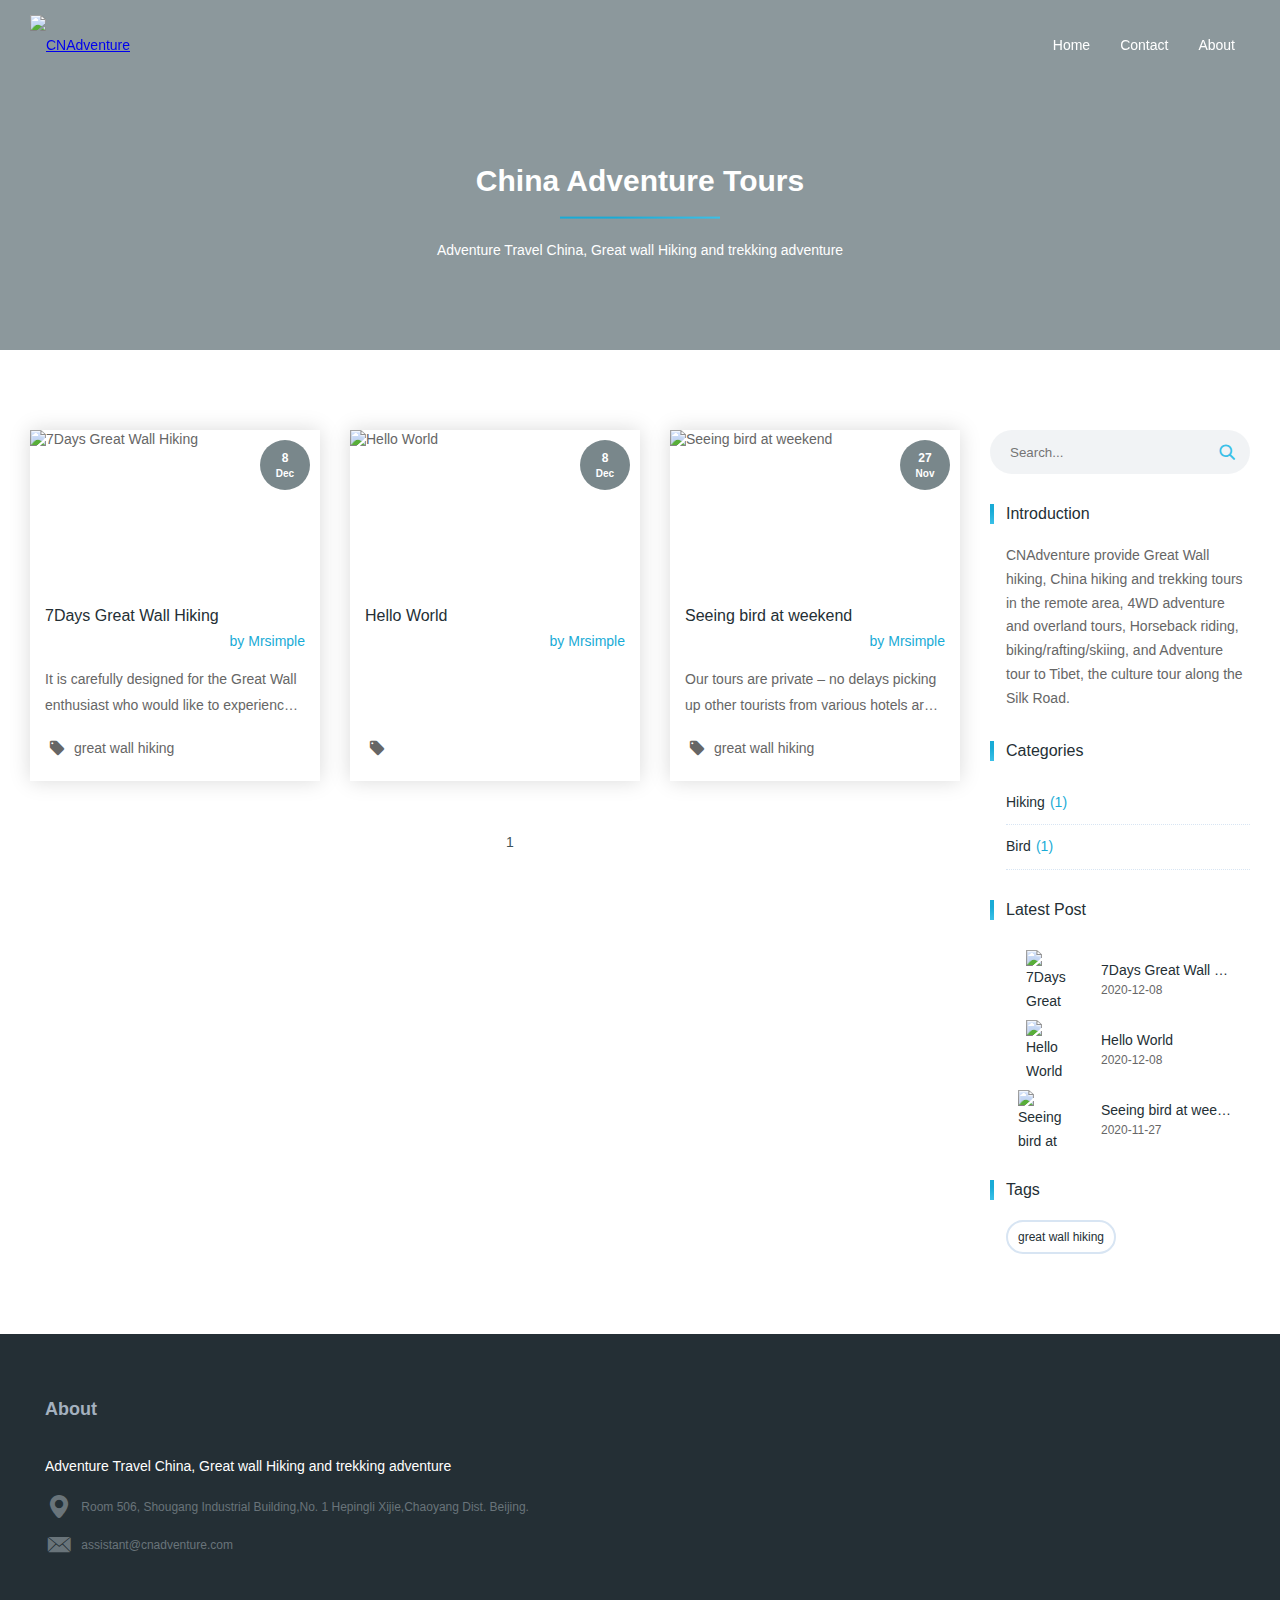
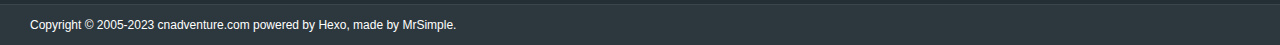
==== index.html @ 5b3c6d32 "Site updated: 2020-12-08 16:48:23" ====
<!DOCTYPE html><html lang="en"><head><meta charset="utf-8"><title>China Adventure Tours</title><meta http-equiv="X-UA-Compatible" content="IE=Edge,chrome=1"><meta name="viewport" content="width=device-width,initial-scale=1,maximum-scale=1,user-scalable=no"><meta name="format-detection" content="telephone=no"><meta name="author" content="[object Object]"><meta name="designer" content="minfive"><meta name="keywords" content="China Adventure Tours, Great Wall Adventure, hiking vacations, trekking,4WD adventure, 4X4 adventure tours, Tibet adventure tours, Silk road, biking, Wildlife"><meta name="description" content="CNAdventure provide Great Wall hiking, China hiking and trekking tours in the remote area, 4WD adventure and overland tours, Horseback riding, biking/rafting/skiing, and Adventure tour to Tibet, the culture tour along the Silk Road."><meta name="apple-mobile-web-app-capable" content="yes"><meta name="apple-mobile-web-app-status-bar-style" content="black"><meta name="format-detection" content="telephone=yes"><meta name="mobile-web-app-capable" content="yes"><meta name="robots" content="all"><link rel="canonical" href="http://cnadventure.site/index.html"><link rel="icon" type="image/png" href="https://img-blog.csdnimg.cn/20201208153813912.png" sizes="32x32"><link rel="stylesheet" href="/scss/base/index.css"><link rel="alternate" href="/atom.xml" title="CNAdventure" type="application/atom+xml"><link rel="stylesheet" href="/scss/views/page/index.css"><meta name="generator" content="Hexo 5.2.0"></head><body ontouchstart><div id="page-loading" class="page page-loading" style="background-image:url(https://blog.static.minfive.com/other/loader.gif)"></div><div id="page" class="page js-hidden"><header id="page-header" class="page__header" style="background-image:url(https://timgsa.baidu.com/timg?image&quality=80&size=b9999_10000&sec=1606481267451&di=3fa051579e8131a11a1679e7f4a167cb&imgtype=0&src=http%3A%2F%2Fi3.lis99.com%2Fupload%2Fclub%2Ff%2F8%2F5%2Ff888f6acc9c982f18dd0791979554985.jpg)"><nav class="page__navbar"><div class="page__container navbar-container"><a class="page__logo" href="/" title="CNAdventure" alt="CNAdventure"><img src="https://img-blog.csdnimg.cn/20201208153813912.png" alt="CNAdventure"></a><nav class="page__nav"><ul class="nav__list clearfix"><li class="nav__item"><a href="/" alt="Home" title="Home">Home</a></li><li class="nav__item"><a href="/contact" alt="Contact" title="Contact">Contact</a></li><li class="nav__item"><a href="/about" alt="About" title="About">About</a></li></ul></nav><button class="page__menu-btn" type="button"><i class="iconfont icon-menu"></i></button></div></nav><section class="page__info"><h1 class="info__title">China Adventure Tours</h1><hr class="info__hr"><p class="info__desc">Adventure Travel China, Great wall Hiking and trekking adventure</p></section></header><main class="page__container page__main"><div class="page__content"><div class="page__posts clearfix"><div class="page__post"><article itemscope itemtype="http://schema.org/Article" class="page__mini-article"><div class="mini-article__cover"><img itemprop="image" src="https://user-images.githubusercontent.com/75601190/101324673-937af400-38a5-11eb-88a3-3d003afc3def.JPG" alt="7Days Great Wall Hiking"><div itemprop="datePublished" content="" class="mini-article__date"><span class="date__day">8</span> <span class="date__month">Dec</span></div><a itemprop="url" class="iconfont icon-enter" href="/2020/12/08/7Days-Great-Wall-Hiking/"></a></div><div class="mini-article__info"><h3 itemprop="name" class="mini-article__title"><a itemprop="url" href="/2020/12/08/7Days-Great-Wall-Hiking/" title="7Days Great Wall Hiking">7Days Great Wall Hiking</a></h3><p class="mini-article__author">by <span itemprop="author" itemscope itemtype="http://schema.org/Person"><a itemprop="url" href="http://github.com/hehonghui" target="_blank"><span itemprop="name">Mrsimple</span></a></span></p><p itemprop="articleSection" class="min-article__desc">It is carefully designed for the Great Wall enthusiast who would like to experience the best parts of the eastern Wall</p><div class="min-article__tags"><i class="iconfont icon-tab"></i><ul class="tags__list clearfix"><li class="tags__item"><a href="/tags/great-wall-hiking/">great wall hiking</a></li></ul></div></div></article></div><div class="page__post"><article itemscope itemtype="http://schema.org/Article" class="page__mini-article"><div class="mini-article__cover"><img itemprop="image" src="https://media.istockphoto.com/photos/great-wall-picture-id1051651510?b=1&k=6&m=1051651510&s=170667a&w=0&h=GGEyjSM1LxSnq-tvLRw057S_jQP8WgBnbUMtSxBmeWM=" alt="Hello World"><div itemprop="datePublished" content="" class="mini-article__date"><span class="date__day">8</span> <span class="date__month">Dec</span></div><a itemprop="url" class="iconfont icon-enter" href="/2020/12/08/hello-world/"></a></div><div class="mini-article__info"><h3 itemprop="name" class="mini-article__title"><a itemprop="url" href="/2020/12/08/hello-world/" title="Hello World">Hello World</a></h3><p class="mini-article__author">by <span itemprop="author" itemscope itemtype="http://schema.org/Person"><a itemprop="url" href="http://github.com/hehonghui" target="_blank"><span itemprop="name">Mrsimple</span></a></span></p><p itemprop="articleSection" class="min-article__desc"></p><div class="min-article__tags"><i class="iconfont icon-tab"></i><ul class="tags__list clearfix"></ul></div></div></article></div><div class="page__post"><article itemscope itemtype="http://schema.org/Article" class="page__mini-article"><div class="mini-article__cover"><img itemprop="image" src="http://img01.1sucai.com/180329/330819-1P32910251141.jpg" alt="Seeing bird at weekend"><div itemprop="datePublished" content="" class="mini-article__date"><span class="date__day">27</span> <span class="date__month">Nov</span></div><a itemprop="url" class="iconfont icon-enter" href="/2020/11/27/great-wall-hiking-day3/"></a></div><div class="mini-article__info"><h3 itemprop="name" class="mini-article__title"><a itemprop="url" href="/2020/11/27/great-wall-hiking-day3/" title="Seeing bird at weekend">Seeing bird at weekend</a></h3><p class="mini-article__author">by <span itemprop="author" itemscope itemtype="http://schema.org/Person"><a itemprop="url" href="http://github.com/hehonghui" target="_blank"><span itemprop="name">Mrsimple</span></a></span></p><p itemprop="articleSection" class="min-article__desc">Our tours are private – no delays picking up other tourists from various hotels around the city. We pick up, then go!</p><div class="min-article__tags"><i class="iconfont icon-tab"></i><ul class="tags__list clearfix"><li class="tags__item"><a href="/tags/great-wall-hiking/">great wall hiking</a></li></ul></div></div></article></div></div><nav class="page__paginator"><ul class="paginator__list clearfix"><li class="paginator__item"><span>1</span></li></ul></nav></div><aside class="page__sidebar"><form id="page-search-from" class="page__search-from" action="/search/"><label class="search-form__item"><input class="input" type="text" name="search" placeholder="Search..."> <i class="iconfont icon-search"></i></label></form><div class="sidebar__block"><h3 class="block__title">Introduction</h3><p class="block__text">CNAdventure provide Great Wall hiking, China hiking and trekking tours in the remote area, 4WD adventure and overland tours, Horseback riding, biking/rafting/skiing, and Adventure tour to Tibet, the culture tour along the Silk Road.</p></div><div class="sidebar__block"><h3 class="block__title">Categories</h3><ul class="block-list"><li class="block-list-item"><a class="block-list-link" href="/categories/Hiking/">Hiking</a><span class="block-list-count">1</span></li><li class="block-list-item"><a class="block-list-link" href="/categories/Bird/">Bird</a><span class="block-list-count">1</span></li></ul></div><div class="sidebar__block"><h3 class="block__title">Latest Post</h3><ul class="block-list latest-post-list"><li class="latest-post-item"><a href="/2020/12/08/7Days-Great-Wall-Hiking/" title="7Days Great Wall Hiking"><div class="item__cover"><img src="https://user-images.githubusercontent.com/75601190/101324673-937af400-38a5-11eb-88a3-3d003afc3def.JPG" alt="7Days Great Wall Hiking"></div><div class="item__info"><h3 class="item__title">7Days Great Wall Hiking</h3><span class="item__text">2020-12-08</span></div></a></li><li class="latest-post-item"><a href="/2020/12/08/hello-world/" title="Hello World"><div class="item__cover"><img src="https://media.istockphoto.com/photos/great-wall-picture-id1051651510?b=1&k=6&m=1051651510&s=170667a&w=0&h=GGEyjSM1LxSnq-tvLRw057S_jQP8WgBnbUMtSxBmeWM=" alt="Hello World"></div><div class="item__info"><h3 class="item__title">Hello World</h3><span class="item__text">2020-12-08</span></div></a></li><li class="latest-post-item"><a href="/2020/11/27/great-wall-hiking-day3/" title="Seeing bird at weekend"><div class="item__cover"><img src="http://img01.1sucai.com/180329/330819-1P32910251141.jpg" alt="Seeing bird at weekend"></div><div class="item__info"><h3 class="item__title">Seeing bird at weekend</h3><span class="item__text">2020-11-27</span></div></a></li></ul></div><div class="sidebar__block"><h3 class="block__title">Tags</h3><ul class="block-list tag-list clearfix"><li class="tag-item"><a class="tag-link" href="/tags/great-wall-hiking/">great wall hiking</a></li></ul></div></aside></main><footer class="page__footer"><section class="footer__top"><div class="page__container footer__container"><div class="footer-top__item footer-top__item--2"><h3 class="item__title">About</h3><div class="item__content"><p class="item__text">Adventure Travel China, Great wall Hiking and trekking adventure</p><ul class="footer__contact-info"><li class="contact-info__item"><i class="iconfont icon-address"></i> <span>Room 506, Shougang Industrial Building,No. 1 Hepingli Xijie,Chaoyang Dist. Beijing.</span></li><li class="contact-info__item"><i class="iconfont icon-email2"></i> <span>assistant@cnadventure.com</span></li></ul></div></div></div></section><section class="footer__bottom"><div class="page__container footer__container"><p class="footer__copyright">Copyright © 2005-2023 <a href="https://cnadventure.com" target="_blank">cnadventure.com</a> powered by <a href="http://hexo.io/" target="_blank">Hexo</a>, made by <a href="https://github.com/hehonghui" target="_blank">MrSimple</a>.</p><ul class="footer__social-network clearfix"></ul></div></section></footer><div id="back-top" class="back-top back-top--hidden js-hidden"><i class="iconfont icon-top"></i></div></div><script src="/js/common.js"></script></body></html>
---- scss/base/index.css ----
@charset "UTF-8";@font-face{font-family:iconfont;src:url(../../fonts/iconfont.eot?t=1503327386217);src:url(../../fonts/iconfont.eot?t=1503327386217#iefix) format("embedded-opentype"),url(../../fonts/iconfont.woff?t=1503327386217) format("woff"),url(../../fonts/iconfont.ttf?t=1503327386217) format("truetype"),url(../../fonts/iconfont.svg?t=1503327386217#iconfont) format("svg")}.iconfont{font-family:iconfont!important;font-size:inherit;font-style:normal;-webkit-font-smoothing:antialiased;-moz-osx-font-smoothing:grayscale}.icon-enter:before{content:"\e608"}.icon-menu:before{content:"\e6c1"}.icon-eye:before{content:"\e6c0"}.icon-tab:before{content:"\e694"}.icon-twitter:before{content:"\e8aa"}.icon-search:before{content:"\e60d"}.icon-weibo:before{content:"\e67f"}.icon-comment:before{content:"\e69a"}.icon-time:before{content:"\e61e"}.icon-douban:before{content:"\e796"}.icon-zhihu:before{content:"\e619"}.icon-write:before{content:"\e605"}.icon-loader:before{content:"\e604"}.icon-address:before{content:"\e603"}.icon-share:before{content:"\e669"}.icon-like:before{content:"\e60f"}.icon-github:before{content:"\e600"}.icon-rss:before{content:"\e7ea"}.icon-email2:before{content:"\e63d"}.icon-next:before{content:"\e60c"}.icon-prev:before{content:"\e63f"}.icon-email:before{content:"\e665"}.icon-thanks:before{content:"\e6cc"}.icon-telegram:before{content:"\e731"}.icon-top:before{content:"\e6cd"}.icon-category:before{content:"\e622"}.icon-quotes:before{content:"\e63a"}.icon-facebook:before{content:"\e601"}.icon-in:before{content:"\e602"}*{box-sizing:border-box}body{margin:0;padding:0;font-family:-apple-system,BlinkMacSystemFont,"Segoe UI",Helvetica,Arial,"PingFang SC","Lantinghei SC","Microsoft Yahei","Hiragino Sans GB","Microsoft Sans Serif","WenQuanYi Micro Hei",sans;font-size:14px;color:#666;line-height:1.7;background-color:#fff}.link{font-size:inherit;text-decoration:none;transition:color .3s}.link:hover{color:#3ac0e8}.clearfix::after{content:'';display:table;clear:both}.js-open{display:block!important}.js-hidden{display:none!important}.js-ease-out-leave{transition:transform .5s ease-out,opacity .5s ease-out!important}.js-ease-out-enter-active{transform:translateY(0)!important;opacity:1!important}.js-ease-out-leave-active{transform:translateY(40px);opacity:0}@-webkit-keyframes animations{0%{transform-origin:center bottom;transform:translateY(-80px) scale(0);opacity:0}25%{transform-origin:center bottom;transform:translateY(-120px) scale(.25);opacity:.25}60%{transform-origin:center;transform:translateY(0) scale(.6);opacity:.5}100%{transform-origin:center;transform:translateY(0) scale(1);opacity:1}}@keyframes animations{0%{transform-origin:center bottom;transform:translateY(-80px) scale(0);opacity:0}25%{transform-origin:center bottom;transform:translateY(-120px) scale(.25);opacity:.25}60%{transform-origin:center;transform:translateY(0) scale(.6);opacity:.5}100%{transform-origin:center;transform:translateY(0) scale(1);opacity:1}}.js-animation{-webkit-animation:animations 1s linear forwards;animation:animations 1s linear forwards}@media screen and (min-width:736px){body .page__main{padding-top:80px;padding-bottom:80px}}@media screen and (min-width:980px){body .page__container{width:950px}body .page__sidebar{width:260px;margin-top:0}body .page__content{flex:1}}@media screen and (min-width:1280px){body .page__container{width:1250px}}.page{position:relative;display:flex;flex-direction:column;min-height:100vh}.page__container{flex:1;position:relative;width:100%;margin:0 auto;padding:0 15px}.page__main{display:flex;flex-wrap:wrap;padding-top:40px;padding-bottom:40px}.page__content{width:100%}.page__sidebar{width:100%;margin-top:60px}@media screen and (max-width:736px){body .page__header--small .nav__list{background:#19abd6;background:linear-gradient(to right,#19abd6 35%,#3ac0e8 100%)}body .page__menu-btn{display:inline-block}body .page__navbar{height:60px}body .page__nav{position:absolute;top:100%;left:0;width:100%;transform-origin:top;transform:translateY(-20%) scaleY(.8);opacity:0;z-index:-1;display:none}body .page__nav--open{transform:translateY(0) scaleY(1);opacity:1}body .page__nav .nav__list{border-top:1px solid rgba(255,255,255,.1);padding:0 15px}body .page__nav .nav__item{float:none;text-align:right;margin-top:10px}body .page__nav .nav__item>a{height:40px;line-height:40px}body .page__logo{margin:0}}.page__header{display:block;position:relative;height:350px;background:center no-repeat;background-size:cover;color:#fff}.page__header::before{content:'';position:absolute;height:100%;width:100%;background-color:rgba(64,84,90,.6)}.page__header--small .page__navbar{height:60px;background:#19abd6;background:linear-gradient(to right,#19abd6 35%,#3ac0e8 100%)}.page__header--small .page__logo{margin:0}.page__header--small .page__nav .nav__item a:hover{color:#0e627b}.page__small-header{height:40px}.page__navbar{position:fixed;top:0;left:0;width:100%;background-color:transparent;height:90px;transition:height .3s;z-index:100}.page__navbar .navbar-container{display:flex;justify-content:space-between;align-items:center}.page__logo{display:block;height:60px;line-height:60px;margin:15px 0;text-align:center;transition:margin .3s}.page__logo>img{display:block;height:100%}.page__nav{transition:transform .3s,opacity .3s}.page__nav .nav__list{margin:0;padding:0;border-color:transparent;transition:border-color .3s}.page__nav .nav__item{float:left;list-style:none}.page__nav .nav__item>a{display:block;height:60px;line-height:60px;padding:0 15px;font-size:inherit;text-decoration:none;transition:color .3s;color:#fff}.page__nav .nav__item>a:hover{color:#19abd6}.page__info{position:absolute;left:0;top:calc(50% + 45px);transform:translateY(-50%);display:block;width:100%;text-align:center}.page__info .info__title{margin:0;font-size:30px;font-weight:700;line-height:1.1}.page__info .info__hr{margin:20px auto;height:2px;width:160px;border:0;color:#19abd6;background:#19abd6;background:linear-gradient(to right,#19abd6 35%,#3ac0e8 100%)}.page__info .info__desc{font-size:14px}.page__menu-btn{display:none;border:0;background:0 0;outline:0;-webkit-appearance:none;-moz-appearance:none;appearance:none;cursor:pointer;padding:10px;color:#fff;font-size:28px}.page__menu-btn>i{display:block}.page__paginator{margin-top:45px;line-height:1;text-align:center}.paginator__list{display:inline-block;margin:0;padding:0;list-style:none}.paginator__item{float:left}.paginator__item+.paginator__item{margin-left:5px}.paginator__item>a{display:block;height:32px;width:32px;text-align:center;line-height:32px;border-radius:50%;overflow:hidden;background-color:#d8e5f3;color:#40545a;text-decoration:none;transition:background .3s}.paginator__item>a:hover{background-color:#8ab1db}.paginator__item>span{display:block;height:32px;width:32px;text-align:center;line-height:32px;border-radius:50%;overflow:hidden;background-color:transparent;color:#40545a;text-decoration:none}.page__search-from{display:block;font-size:12px}.page__search-from .search-form__item{position:relative;display:block}.page__search-from .search-form__item>input{display:block;width:100%;height:44px;padding:8px 46px 8px 20px;outline:0;color:inherit;border:none;border-radius:22px;-webkit-appearance:none;-moz-appearance:none;appearance:none;background-color:rgba(164,177,191,.15);box-shadow:none;transition:box-shadow .3s}.page__search-from .search-form__item>input:focus,.page__search-from .search-form__item>input:hover{box-shadow:inset 0 0 0 2px #3ac0e8}.page__search-from .search-form__item>i{position:absolute;top:50%;right:14px;transform:translateY(-50%);font-size:18px;color:#3ac0e8}.sidebar__img{display:block;width:100%;max-width:240px;margin:0 auto 30px}.sidebar__img>img{display:block;width:100%;height:auto}.sidebar__block{position:relative;display:block;width:100%}.sidebar__block .block__title{position:relative;color:#242f35;font-size:16px;padding-left:16px;margin:30px auto 20px;font-weight:400;height:20px;line-height:20px}.sidebar__block .block__title:before{content:'';display:block;position:absolute;width:4px;height:100%;top:0;left:0;z-index:-1;background:#19abd6;background:linear-gradient(to bottom,#19abd6 35%,#3ac0e8 100%) left center no-repeat;background-size:100%}.sidebar__block .block__text{margin:0;padding-left:16px}.sidebar__block .block-list{margin:0;margin-top:30px;padding:0;padding-left:16px;width:100%;color:#242f35}.sidebar__block .block-list-item{list-style:none;width:100%;padding-bottom:10px;border-bottom:1px dotted #d8e5f3}.sidebar__block .block-list-item+.block-list-item{margin-top:10px}.sidebar__block .block-list-item .block-list-link{font-size:inherit;text-decoration:none;transition:color .3s;color:#242f35}.sidebar__block .block-list-item .block-list-link:hover{color:#19abd6}.sidebar__block .block-list-item .block-list-count{margin-left:5px;color:#19abd6}.sidebar__block .block-list-item .block-list-count::before{content:'('}.sidebar__block .block-list-item .block-list-count::after{content:')'}.sidebar__block .tag-list{margin-top:-5px;margin-right:-10px}.sidebar__block .tag-item{float:left;list-style:none;margin-right:10px;margin-top:5px}.sidebar__block .tag-link{display:block;height:34px;border:2px solid #d8e5f3;border-radius:34px;font-size:12px;line-height:22px;color:#242f35;padding:4px 10px;text-decoration:none;transition:color .3s,border-color .3s}.sidebar__block .tag-link:hover{color:#19abd6;border-color:#19abd6}.sidebar__block .latest-post-item{list-style:none;width:100%}.sidebar__block .latest-post-item+.latest-post-item{margin-top:10px}.sidebar__block .latest-post-item>a{display:flex;align-items:center;width:100%;text-decoration:none;color:#242f35}.sidebar__block .latest-post-item>a:hover .item__title{color:#19abd6}.sidebar__block .latest-post-item .item__cover{position:relative;display:block;width:80px;height:60px;overflow:hidden}.sidebar__block .latest-post-item .item__cover>img{position:absolute;top:50%;left:50%;transform:translate(-50%,-50%);display:block;height:100%}.sidebar__block .latest-post-item .item__info{display:block;width:calc(100% - 80px);padding:8px 15px;line-height:1.4}.sidebar__block .latest-post-item .item__title{margin:0;font-weight:400;font-size:14px;overflow:hidden;text-overflow:ellipsis;white-space:nowrap;transition:color .3s}.sidebar__block .latest-post-item .item__text{font-size:12px;color:#666;overflow:hidden;text-overflow:ellipsis;white-space:nowrap}@media screen and (max-width:980px){body .footer__bottom{padding:30px 0}body .footer__container{flex-direction:column}body .footer__copyright{margin-bottom:10px}}.footer__top{padding:30px 0;background-color:#242f35;border-bottom:1px solid rgba(255,255,255,.1);color:#fff}.footer__top .footer__container{align-items:flex-start}.footer__bottom{display:block;background-color:#2d383e;color:#fff;padding:10px 0}.footer__bottom a{font-size:inherit;text-decoration:none;transition:color .3s;color:#fff}.footer__bottom a:hover{color:#19abd6}.footer__container{display:flex;justify-content:space-between;align-items:center}.footer-top__item,.footer-top__item--2{flex:1;width:100%;padding:0 15px 15px}.footer-top__item--2{flex:2}.footer-top__item .item__title,.footer-top__item--2 .item__title{color:#a4b1bf;font-size:18px;margin:30px 0;text-transform:capitalize}.footer-top__list{list-style:none;margin:0;padding:0}.footer-top__list .list-item+.list-item{margin-top:12px}.footer-top__list .list-item>a{font-size:inherit;text-decoration:none;transition:color .3s;color:#fff}.footer-top__list .list-item>a:hover{color:#19abd6}.footer__contact-info{margin:0;padding:0;list-style:none;line-height:1}.footer__contact-info .contact-info__item{color:#69747a;font-size:12px}.footer__contact-info .contact-info__item+.contact-info__item{margin-top:10px}.footer__contact-info .contact-info__item i{font-size:28px;margin-right:5px;vertical-align:middle}.footer__contact-info .contact-info__item span{vertical-align:middle}.footer__image{display:flex;align-items:center;justify-content:center;align-self:stretch}.footer__image>img{display:block;width:100%;height:auto;max-width:160px;margin-top:30px}.footer__copyright{margin:0;font-size:12px;text-align:center}.footer__social-network{margin:0;padding:0;list-style:none;font-size:24px;line-height:1.2}.footer__social-network .social-network__item{float:left;transition:transform .3s}.footer__social-network .social-network__item:hover{transform:rotate(360deg)}.footer__social-network .social-network__item+.social-network__item{margin-left:15px}.back-top{position:fixed;display:block;width:50px;height:50px;font-size:25px;right:1em;bottom:3em;text-align:center;color:#fff;transition:background .3s,opacity .3s;background:#19abd6;background:linear-gradient(to right,#19abd6 35%,#3ac0e8 100%);background-size:200% auto;border-radius:50%;cursor:pointer;opacity:1;z-index:100}.back-top:hover{background-position:right center}.back-top>i{display:inline-block;line-height:50px}.back-top--hidden{opacity:0}.page-loading{background:center no-repeat;background-size:auto}
---- scss/views/page/index.css ----
.clearfix::after{content:'';display:table;clear:both}@media screen and (min-width:980px){body .mini-article__cover{height:160px}}.page__mini-article{width:100%;background-color:#fff;box-shadow:0 0 20px rgba(0,0,0,.15);transition:box-shadow .3s;line-height:1.4}.page__mini-article:hover{box-shadow:0 0 20px rgba(0,0,0,.2)}.page__mini-article:hover .mini-article__cover::before{background-color:rgba(30,200,252,.9)}.page__mini-article:hover .mini-article__cover>a{transform:translate(-50%,-50%) rotateX(180deg) rotateZ(-360deg) scale(1);opacity:1}.mini-article__cover{position:relative;overflow:hidden;width:100%;height:auto}.mini-article__cover::before{content:'';position:absolute;display:block;width:100%;height:100%;top:0;left:0;z-index:1;background-color:transparent;transition:background .3s}.mini-article__cover>img{display:block;width:100%}.mini-article__cover>a{font-size:inherit;text-decoration:none;transition:color .3s;position:absolute;top:50%;left:50%;transform:translate(-50%,-50%) rotateX(180deg) rotateZ(0) scale(.5);opacity:0;display:block;color:#fff;z-index:2;font-size:28px;transition:transform .3s,opacity .3s}.mini-article__cover>a:hover{color:#0e627b}.mini-article__date{position:absolute;top:10px;right:10px;display:flex;flex-direction:column;justify-content:center;align-items:center;width:50px;height:50px;border-radius:50%;color:#fff;font-weight:700;text-align:center;background-color:rgba(64,84,90,.7);line-height:1}.mini-article__date>span{display:block}.mini-article__date .date__day{font-size:12px}.mini-article__date .date__month{font-size:10px;margin-top:5px}.mini-article__info{padding:15px}.mini-article__title{font-size:16px;margin:0;font-weight:400;overflow:hidden;text-overflow:ellipsis;white-space:nowrap}.mini-article__title>a{font-size:inherit;text-decoration:none;transition:color .3s;color:#242f35}.mini-article__title>a:hover{color:#19abd6}.mini-article__author{display:block;margin:0;margin-top:5px;color:#19abd6;text-align:right}.mini-article__author>span a{color:#19abd6;text-decoration:none}.mini-article__author .author__item+.author__item::before{content:'&';color:#666;margin-right:4px}.min-article__desc{overflow:hidden;display:-webkit-box;-webkit-line-clamp:2;-webkit-box-orient:vertical;word-break:break-all;line-height:26px;height:52px}.min-article__tags>i{font-size:24px;vertical-align:middle;margin-right:5px}.min-article__tags .tags__list{display:inline-block;margin:0;padding:0;list-style:none;vertical-align:middle}.min-article__tags .tags__item{float:left}.min-article__tags .tags__item>a{font-size:inherit;text-decoration:none;transition:color .3s;color:#666}.min-article__tags .tags__item>a:hover{color:#19abd6}.min-article__tags .tags__item+.tags__item::before{content:', '}@media screen and (min-width:980px){body .page__posts{margin-top:-30px;margin-right:-30px}body .page__post{width:300px}}@media screen and (min-width:1280px){body .page__post{width:290px}}.page__posts{margin-top:-30px;margin-right:0}.page__post{float:left;width:100%;margin-top:30px;margin-right:30px}
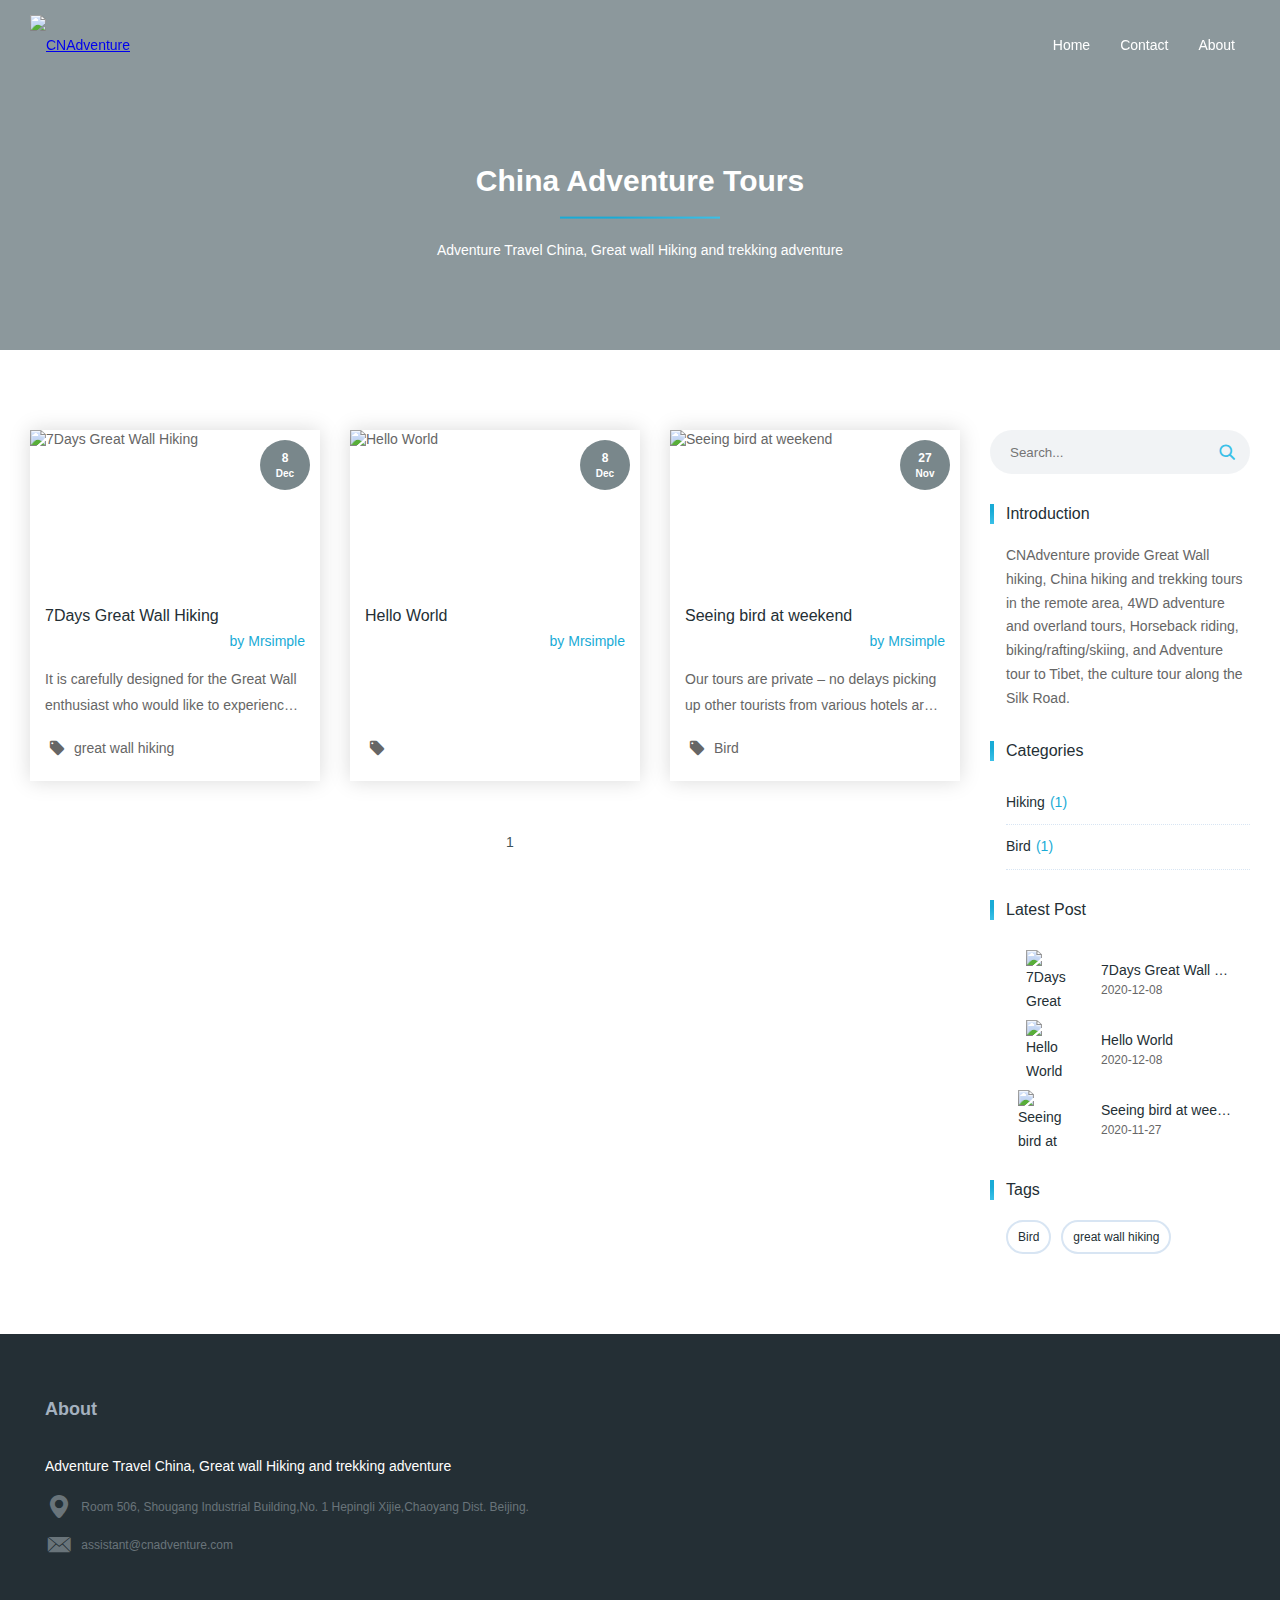
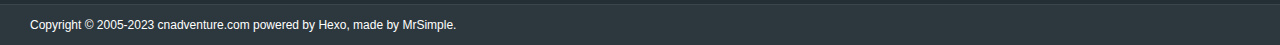
==== commit 30749458: "Site updated: 2020-12-08 17:26:44" ====
--- a/index.html
+++ b/index.html
@@ -1 +1 @@
-<!DOCTYPE html><html lang="en"><head><meta charset="utf-8"><title>China Adventure Tours</title><meta http-equiv="X-UA-Compatible" content="IE=Edge,chrome=1"><meta name="viewport" content="width=device-width,initial-scale=1,maximum-scale=1,user-scalable=no"><meta name="format-detection" content="telephone=no"><meta name="author" content="[object Object]"><meta name="designer" content="minfive"><meta name="keywords" content="China Adventure Tours, Great Wall Adventure, hiking vacations, trekking,4WD adventure, 4X4 adventure tours, Tibet adventure tours, Silk road, biking, Wildlife"><meta name="description" content="CNAdventure provide Great Wall hiking, China hiking and trekking tours in the remote area, 4WD adventure and overland tours, Horseback riding, biking/rafting/skiing, and Adventure tour to Tibet, the culture tour along the Silk Road."><meta name="apple-mobile-web-app-capable" content="yes"><meta name="apple-mobile-web-app-status-bar-style" content="black"><meta name="format-detection" content="telephone=yes"><meta name="mobile-web-app-capable" content="yes"><meta name="robots" content="all"><link rel="canonical" href="http://cnadventure.site/index.html"><link rel="icon" type="image/png" href="https://img-blog.csdnimg.cn/20201208153813912.png" sizes="32x32"><link rel="stylesheet" href="/scss/base/index.css"><link rel="alternate" href="/atom.xml" title="CNAdventure" type="application/atom+xml"><link rel="stylesheet" href="/scss/views/page/index.css"><meta name="generator" content="Hexo 5.2.0"></head><body ontouchstart><div id="page-loading" class="page page-loading" style="background-image:url(https://blog.static.minfive.com/other/loader.gif)"></div><div id="page" class="page js-hidden"><header id="page-header" class="page__header" style="background-image:url(https://timgsa.baidu.com/timg?image&quality=80&size=b9999_10000&sec=1606481267451&di=3fa051579e8131a11a1679e7f4a167cb&imgtype=0&src=http%3A%2F%2Fi3.lis99.com%2Fupload%2Fclub%2Ff%2F8%2F5%2Ff888f6acc9c982f18dd0791979554985.jpg)"><nav class="page__navbar"><div class="page__container navbar-container"><a class="page__logo" href="/" title="CNAdventure" alt="CNAdventure"><img src="https://img-blog.csdnimg.cn/20201208153813912.png" alt="CNAdventure"></a><nav class="page__nav"><ul class="nav__list clearfix"><li class="nav__item"><a href="/" alt="Home" title="Home">Home</a></li><li class="nav__item"><a href="/contact" alt="Contact" title="Contact">Contact</a></li><li class="nav__item"><a href="/about" alt="About" title="About">About</a></li></ul></nav><button class="page__menu-btn" type="button"><i class="iconfont icon-menu"></i></button></div></nav><section class="page__info"><h1 class="info__title">China Adventure Tours</h1><hr class="info__hr"><p class="info__desc">Adventure Travel China, Great wall Hiking and trekking adventure</p></section></header><main class="page__container page__main"><div class="page__content"><div class="page__posts clearfix"><div class="page__post"><article itemscope itemtype="http://schema.org/Article" class="page__mini-article"><div class="mini-article__cover"><img itemprop="image" src="https://user-images.githubusercontent.com/75601190/101324673-937af400-38a5-11eb-88a3-3d003afc3def.JPG" alt="7Days Great Wall Hiking"><div itemprop="datePublished" content="" class="mini-article__date"><span class="date__day">8</span> <span class="date__month">Dec</span></div><a itemprop="url" class="iconfont icon-enter" href="/2020/12/08/7Days-Great-Wall-Hiking/"></a></div><div class="mini-article__info"><h3 itemprop="name" class="mini-article__title"><a itemprop="url" href="/2020/12/08/7Days-Great-Wall-Hiking/" title="7Days Great Wall Hiking">7Days Great Wall Hiking</a></h3><p class="mini-article__author">by <span itemprop="author" itemscope itemtype="http://schema.org/Person"><a itemprop="url" href="http://github.com/hehonghui" target="_blank"><span itemprop="name">Mrsimple</span></a></span></p><p itemprop="articleSection" class="min-article__desc">It is carefully designed for the Great Wall enthusiast who would like to experience the best parts of the eastern Wall</p><div class="min-article__tags"><i class="iconfont icon-tab"></i><ul class="tags__list clearfix"><li class="tags__item"><a href="/tags/great-wall-hiking/">great wall hiking</a></li></ul></div></div></article></div><div class="page__post"><article itemscope itemtype="http://schema.org/Article" class="page__mini-article"><div class="mini-article__cover"><img itemprop="image" src="https://media.istockphoto.com/photos/great-wall-picture-id1051651510?b=1&k=6&m=1051651510&s=170667a&w=0&h=GGEyjSM1LxSnq-tvLRw057S_jQP8WgBnbUMtSxBmeWM=" alt="Hello World"><div itemprop="datePublished" content="" class="mini-article__date"><span class="date__day">8</span> <span class="date__month">Dec</span></div><a itemprop="url" class="iconfont icon-enter" href="/2020/12/08/hello-world/"></a></div><div class="mini-article__info"><h3 itemprop="name" class="mini-article__title"><a itemprop="url" href="/2020/12/08/hello-world/" title="Hello World">Hello World</a></h3><p class="mini-article__author">by <span itemprop="author" itemscope itemtype="http://schema.org/Person"><a itemprop="url" href="http://github.com/hehonghui" target="_blank"><span itemprop="name">Mrsimple</span></a></span></p><p itemprop="articleSection" class="min-article__desc"></p><div class="min-article__tags"><i class="iconfont icon-tab"></i><ul class="tags__list clearfix"></ul></div></div></article></div><div class="page__post"><article itemscope itemtype="http://schema.org/Article" class="page__mini-article"><div class="mini-article__cover"><img itemprop="image" src="http://img01.1sucai.com/180329/330819-1P32910251141.jpg" alt="Seeing bird at weekend"><div itemprop="datePublished" content="" class="mini-article__date"><span class="date__day">27</span> <span class="date__month">Nov</span></div><a itemprop="url" class="iconfont icon-enter" href="/2020/11/27/great-wall-hiking-day3/"></a></div><div class="mini-article__info"><h3 itemprop="name" class="mini-article__title"><a itemprop="url" href="/2020/11/27/great-wall-hiking-day3/" title="Seeing bird at weekend">Seeing bird at weekend</a></h3><p class="mini-article__author">by <span itemprop="author" itemscope itemtype="http://schema.org/Person"><a itemprop="url" href="http://github.com/hehonghui" target="_blank"><span itemprop="name">Mrsimple</span></a></span></p><p itemprop="articleSection" class="min-article__desc">Our tours are private – no delays picking up other tourists from various hotels around the city. We pick up, then go!</p><div class="min-article__tags"><i class="iconfont icon-tab"></i><ul class="tags__list clearfix"><li class="tags__item"><a href="/tags/great-wall-hiking/">great wall hiking</a></li></ul></div></div></article></div></div><nav class="page__paginator"><ul class="paginator__list clearfix"><li class="paginator__item"><span>1</span></li></ul></nav></div><aside class="page__sidebar"><form id="page-search-from" class="page__search-from" action="/search/"><label class="search-form__item"><input class="input" type="text" name="search" placeholder="Search..."> <i class="iconfont icon-search"></i></label></form><div class="sidebar__block"><h3 class="block__title">Introduction</h3><p class="block__text">CNAdventure provide Great Wall hiking, China hiking and trekking tours in the remote area, 4WD adventure and overland tours, Horseback riding, biking/rafting/skiing, and Adventure tour to Tibet, the culture tour along the Silk Road.</p></div><div class="sidebar__block"><h3 class="block__title">Categories</h3><ul class="block-list"><li class="block-list-item"><a class="block-list-link" href="/categories/Hiking/">Hiking</a><span class="block-list-count">1</span></li><li class="block-list-item"><a class="block-list-link" href="/categories/Bird/">Bird</a><span class="block-list-count">1</span></li></ul></div><div class="sidebar__block"><h3 class="block__title">Latest Post</h3><ul class="block-list latest-post-list"><li class="latest-post-item"><a href="/2020/12/08/7Days-Great-Wall-Hiking/" title="7Days Great Wall Hiking"><div class="item__cover"><img src="https://user-images.githubusercontent.com/75601190/101324673-937af400-38a5-11eb-88a3-3d003afc3def.JPG" alt="7Days Great Wall Hiking"></div><div class="item__info"><h3 class="item__title">7Days Great Wall Hiking</h3><span class="item__text">2020-12-08</span></div></a></li><li class="latest-post-item"><a href="/2020/12/08/hello-world/" title="Hello World"><div class="item__cover"><img src="https://media.istockphoto.com/photos/great-wall-picture-id1051651510?b=1&k=6&m=1051651510&s=170667a&w=0&h=GGEyjSM1LxSnq-tvLRw057S_jQP8WgBnbUMtSxBmeWM=" alt="Hello World"></div><div class="item__info"><h3 class="item__title">Hello World</h3><span class="item__text">2020-12-08</span></div></a></li><li class="latest-post-item"><a href="/2020/11/27/great-wall-hiking-day3/" title="Seeing bird at weekend"><div class="item__cover"><img src="http://img01.1sucai.com/180329/330819-1P32910251141.jpg" alt="Seeing bird at weekend"></div><div class="item__info"><h3 class="item__title">Seeing bird at weekend</h3><span class="item__text">2020-11-27</span></div></a></li></ul></div><div class="sidebar__block"><h3 class="block__title">Tags</h3><ul class="block-list tag-list clearfix"><li class="tag-item"><a class="tag-link" href="/tags/great-wall-hiking/">great wall hiking</a></li></ul></div></aside></main><footer class="page__footer"><section class="footer__top"><div class="page__container footer__container"><div class="footer-top__item footer-top__item--2"><h3 class="item__title">About</h3><div class="item__content"><p class="item__text">Adventure Travel China, Great wall Hiking and trekking adventure</p><ul class="footer__contact-info"><li class="contact-info__item"><i class="iconfont icon-address"></i> <span>Room 506, Shougang Industrial Building,No. 1 Hepingli Xijie,Chaoyang Dist. Beijing.</span></li><li class="contact-info__item"><i class="iconfont icon-email2"></i> <span>assistant@cnadventure.com</span></li></ul></div></div></div></section><section class="footer__bottom"><div class="page__container footer__container"><p class="footer__copyright">Copyright © 2005-2023 <a href="https://cnadventure.com" target="_blank">cnadventure.com</a> powered by <a href="http://hexo.io/" target="_blank">Hexo</a>, made by <a href="https://github.com/hehonghui" target="_blank">MrSimple</a>.</p><ul class="footer__social-network clearfix"></ul></div></section></footer><div id="back-top" class="back-top back-top--hidden js-hidden"><i class="iconfont icon-top"></i></div></div><script src="/js/common.js"></script></body></html>+<!DOCTYPE html><html lang="en"><head><meta charset="utf-8"><title>China Adventure Tours</title><meta http-equiv="X-UA-Compatible" content="IE=Edge,chrome=1"><meta name="viewport" content="width=device-width,initial-scale=1,maximum-scale=1,user-scalable=no"><meta name="format-detection" content="telephone=no"><meta name="author" content="[object Object]"><meta name="designer" content="minfive"><meta name="keywords" content="China Adventure Tours, Great Wall Adventure, hiking vacations, trekking,4WD adventure, 4X4 adventure tours, Tibet adventure tours, Silk road, biking, Wildlife"><meta name="description" content="CNAdventure provide Great Wall hiking, China hiking and trekking tours in the remote area, 4WD adventure and overland tours, Horseback riding, biking/rafting/skiing, and Adventure tour to Tibet, the culture tour along the Silk Road."><meta name="apple-mobile-web-app-capable" content="yes"><meta name="apple-mobile-web-app-status-bar-style" content="black"><meta name="format-detection" content="telephone=yes"><meta name="mobile-web-app-capable" content="yes"><meta name="robots" content="all"><link rel="canonical" href="http://cnadventure.site/index.html"><link rel="icon" type="image/png" href="https://img-blog.csdnimg.cn/20201208153813912.png" sizes="32x32"><link rel="stylesheet" href="/scss/base/index.css"><link rel="alternate" href="/atom.xml" title="CNAdventure" type="application/atom+xml"><link rel="stylesheet" href="/scss/views/page/index.css"><meta name="generator" content="Hexo 5.2.0"></head><body ontouchstart><div id="page-loading" class="page page-loading" style="background-image:url(https://blog.static.minfive.com/other/loader.gif)"></div><div id="page" class="page js-hidden"><header id="page-header" class="page__header" style="background-image:url(https://timgsa.baidu.com/timg?image&quality=80&size=b9999_10000&sec=1606481267451&di=3fa051579e8131a11a1679e7f4a167cb&imgtype=0&src=http%3A%2F%2Fi3.lis99.com%2Fupload%2Fclub%2Ff%2F8%2F5%2Ff888f6acc9c982f18dd0791979554985.jpg)"><nav class="page__navbar"><div class="page__container navbar-container"><a class="page__logo" href="/" title="CNAdventure" alt="CNAdventure"><img src="https://img-blog.csdnimg.cn/20201208153813912.png" alt="CNAdventure"></a><nav class="page__nav"><ul class="nav__list clearfix"><li class="nav__item"><a href="/" alt="Home" title="Home">Home</a></li><li class="nav__item"><a href="/contact" alt="Contact" title="Contact">Contact</a></li><li class="nav__item"><a href="/about" alt="About" title="About">About</a></li></ul></nav><button class="page__menu-btn" type="button"><i class="iconfont icon-menu"></i></button></div></nav><section class="page__info"><h1 class="info__title">China Adventure Tours</h1><hr class="info__hr"><p class="info__desc">Adventure Travel China, Great wall Hiking and trekking adventure</p></section></header><main class="page__container page__main"><div class="page__content"><div class="page__posts clearfix"><div class="page__post"><article itemscope itemtype="http://schema.org/Article" class="page__mini-article"><div class="mini-article__cover"><img itemprop="image" src="https://img-blog.csdnimg.cn/20201208170848709.jpg" alt="7Days Great Wall Hiking"><div itemprop="datePublished" content="" class="mini-article__date"><span class="date__day">8</span> <span class="date__month">Dec</span></div><a itemprop="url" class="iconfont icon-enter" href="/2020/12/08/7Days-Great-Wall-Hiking/"></a></div><div class="mini-article__info"><h3 itemprop="name" class="mini-article__title"><a itemprop="url" href="/2020/12/08/7Days-Great-Wall-Hiking/" title="7Days Great Wall Hiking">7Days Great Wall Hiking</a></h3><p class="mini-article__author">by <span itemprop="author" itemscope itemtype="http://schema.org/Person"><a itemprop="url" href="http://github.com/hehonghui" target="_blank"><span itemprop="name">Mrsimple</span></a></span></p><p itemprop="articleSection" class="min-article__desc">It is carefully designed for the Great Wall enthusiast who would like to experience the best parts of the eastern Wall</p><div class="min-article__tags"><i class="iconfont icon-tab"></i><ul class="tags__list clearfix"><li class="tags__item"><a href="/tags/great-wall-hiking/">great wall hiking</a></li></ul></div></div></article></div><div class="page__post"><article itemscope itemtype="http://schema.org/Article" class="page__mini-article"><div class="mini-article__cover"><img itemprop="image" src="https://media.istockphoto.com/photos/great-wall-picture-id1051651510?b=1&k=6&m=1051651510&s=170667a&w=0&h=GGEyjSM1LxSnq-tvLRw057S_jQP8WgBnbUMtSxBmeWM=" alt="Hello World"><div itemprop="datePublished" content="" class="mini-article__date"><span class="date__day">8</span> <span class="date__month">Dec</span></div><a itemprop="url" class="iconfont icon-enter" href="/2020/12/08/hello-world/"></a></div><div class="mini-article__info"><h3 itemprop="name" class="mini-article__title"><a itemprop="url" href="/2020/12/08/hello-world/" title="Hello World">Hello World</a></h3><p class="mini-article__author">by <span itemprop="author" itemscope itemtype="http://schema.org/Person"><a itemprop="url" href="http://github.com/hehonghui" target="_blank"><span itemprop="name">Mrsimple</span></a></span></p><p itemprop="articleSection" class="min-article__desc"></p><div class="min-article__tags"><i class="iconfont icon-tab"></i><ul class="tags__list clearfix"></ul></div></div></article></div><div class="page__post"><article itemscope itemtype="http://schema.org/Article" class="page__mini-article"><div class="mini-article__cover"><img itemprop="image" src="http://img01.1sucai.com/180329/330819-1P32910251141.jpg" alt="Seeing bird at weekend"><div itemprop="datePublished" content="" class="mini-article__date"><span class="date__day">27</span> <span class="date__month">Nov</span></div><a itemprop="url" class="iconfont icon-enter" href="/2020/11/27/great-wall-hiking-day3/"></a></div><div class="mini-article__info"><h3 itemprop="name" class="mini-article__title"><a itemprop="url" href="/2020/11/27/great-wall-hiking-day3/" title="Seeing bird at weekend">Seeing bird at weekend</a></h3><p class="mini-article__author">by <span itemprop="author" itemscope itemtype="http://schema.org/Person"><a itemprop="url" href="http://github.com/hehonghui" target="_blank"><span itemprop="name">Mrsimple</span></a></span></p><p itemprop="articleSection" class="min-article__desc">Our tours are private – no delays picking up other tourists from various hotels around the city. We pick up, then go!</p><div class="min-article__tags"><i class="iconfont icon-tab"></i><ul class="tags__list clearfix"><li class="tags__item"><a href="/tags/Bird/">Bird</a></li></ul></div></div></article></div></div><nav class="page__paginator"><ul class="paginator__list clearfix"><li class="paginator__item"><span>1</span></li></ul></nav></div><aside class="page__sidebar"><form id="page-search-from" class="page__search-from" action="/search/"><label class="search-form__item"><input class="input" type="text" name="search" placeholder="Search..."> <i class="iconfont icon-search"></i></label></form><div class="sidebar__block"><h3 class="block__title">Introduction</h3><p class="block__text">CNAdventure provide Great Wall hiking, China hiking and trekking tours in the remote area, 4WD adventure and overland tours, Horseback riding, biking/rafting/skiing, and Adventure tour to Tibet, the culture tour along the Silk Road.</p></div><div class="sidebar__block"><h3 class="block__title">Categories</h3><ul class="block-list"><li class="block-list-item"><a class="block-list-link" href="/categories/Hiking/">Hiking</a><span class="block-list-count">1</span></li><li class="block-list-item"><a class="block-list-link" href="/categories/Bird/">Bird</a><span class="block-list-count">1</span></li></ul></div><div class="sidebar__block"><h3 class="block__title">Latest Post</h3><ul class="block-list latest-post-list"><li class="latest-post-item"><a href="/2020/12/08/7Days-Great-Wall-Hiking/" title="7Days Great Wall Hiking"><div class="item__cover"><img src="https://img-blog.csdnimg.cn/20201208170848709.jpg" alt="7Days Great Wall Hiking"></div><div class="item__info"><h3 class="item__title">7Days Great Wall Hiking</h3><span class="item__text">2020-12-08</span></div></a></li><li class="latest-post-item"><a href="/2020/12/08/hello-world/" title="Hello World"><div class="item__cover"><img src="https://media.istockphoto.com/photos/great-wall-picture-id1051651510?b=1&k=6&m=1051651510&s=170667a&w=0&h=GGEyjSM1LxSnq-tvLRw057S_jQP8WgBnbUMtSxBmeWM=" alt="Hello World"></div><div class="item__info"><h3 class="item__title">Hello World</h3><span class="item__text">2020-12-08</span></div></a></li><li class="latest-post-item"><a href="/2020/11/27/great-wall-hiking-day3/" title="Seeing bird at weekend"><div class="item__cover"><img src="http://img01.1sucai.com/180329/330819-1P32910251141.jpg" alt="Seeing bird at weekend"></div><div class="item__info"><h3 class="item__title">Seeing bird at weekend</h3><span class="item__text">2020-11-27</span></div></a></li></ul></div><div class="sidebar__block"><h3 class="block__title">Tags</h3><ul class="block-list tag-list clearfix"><li class="tag-item"><a class="tag-link" href="/tags/Bird/">Bird</a></li><li class="tag-item"><a class="tag-link" href="/tags/great-wall-hiking/">great wall hiking</a></li></ul></div></aside></main><footer class="page__footer"><section class="footer__top"><div class="page__container footer__container"><div class="footer-top__item footer-top__item--2"><h3 class="item__title">About</h3><div class="item__content"><p class="item__text">Adventure Travel China, Great wall Hiking and trekking adventure</p><ul class="footer__contact-info"><li class="contact-info__item"><i class="iconfont icon-address"></i> <span>Room 506, Shougang Industrial Building,No. 1 Hepingli Xijie,Chaoyang Dist. Beijing.</span></li><li class="contact-info__item"><i class="iconfont icon-email2"></i> <span>assistant@cnadventure.com</span></li></ul></div></div></div></section><section class="footer__bottom"><div class="page__container footer__container"><p class="footer__copyright">Copyright © 2005-2023 <a href="https://cnadventure.com" target="_blank">cnadventure.com</a> powered by <a href="http://hexo.io/" target="_blank">Hexo</a>, made by <a href="https://github.com/hehonghui" target="_blank">MrSimple</a>.</p><ul class="footer__social-network clearfix"></ul></div></section></footer><div id="back-top" class="back-top back-top--hidden js-hidden"><i class="iconfont icon-top"></i></div></div><script src="/js/common.js"></script></body></html>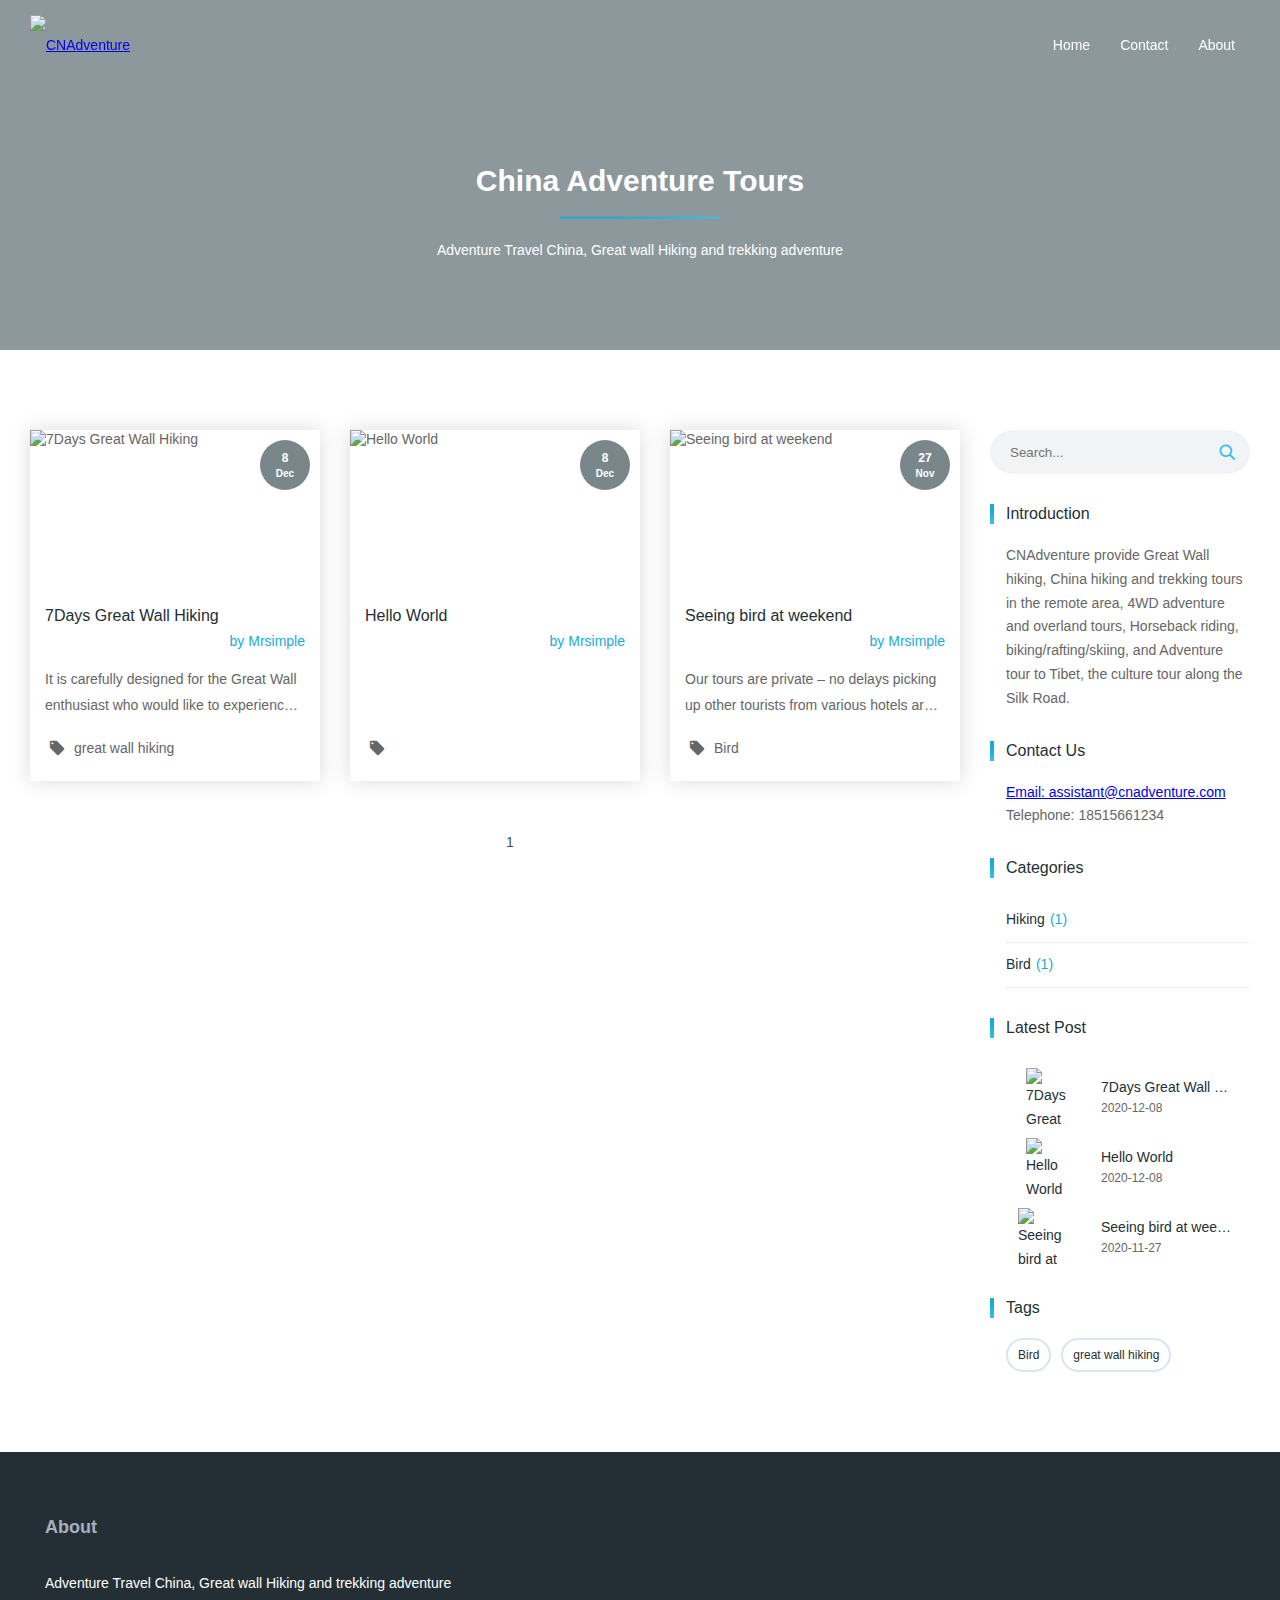
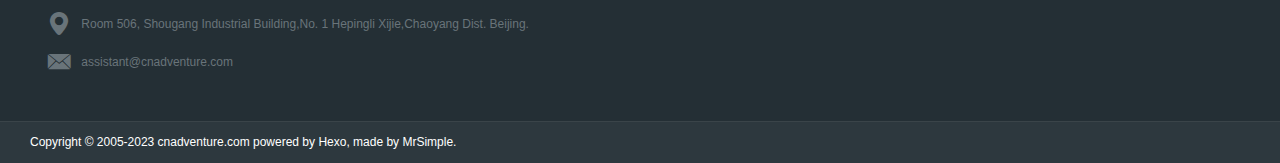
==== commit bec31b11: "Site updated: 2020-12-08 19:41:32" ====
--- a/index.html
+++ b/index.html
@@ -1 +1 @@
-<!DOCTYPE html><html lang="en"><head><meta charset="utf-8"><title>China Adventure Tours</title><meta http-equiv="X-UA-Compatible" content="IE=Edge,chrome=1"><meta name="viewport" content="width=device-width,initial-scale=1,maximum-scale=1,user-scalable=no"><meta name="format-detection" content="telephone=no"><meta name="author" content="[object Object]"><meta name="designer" content="minfive"><meta name="keywords" content="China Adventure Tours, Great Wall Adventure, hiking vacations, trekking,4WD adventure, 4X4 adventure tours, Tibet adventure tours, Silk road, biking, Wildlife"><meta name="description" content="CNAdventure provide Great Wall hiking, China hiking and trekking tours in the remote area, 4WD adventure and overland tours, Horseback riding, biking/rafting/skiing, and Adventure tour to Tibet, the culture tour along the Silk Road."><meta name="apple-mobile-web-app-capable" content="yes"><meta name="apple-mobile-web-app-status-bar-style" content="black"><meta name="format-detection" content="telephone=yes"><meta name="mobile-web-app-capable" content="yes"><meta name="robots" content="all"><link rel="canonical" href="http://cnadventure.site/index.html"><link rel="icon" type="image/png" href="https://img-blog.csdnimg.cn/20201208153813912.png" sizes="32x32"><link rel="stylesheet" href="/scss/base/index.css"><link rel="alternate" href="/atom.xml" title="CNAdventure" type="application/atom+xml"><link rel="stylesheet" href="/scss/views/page/index.css"><meta name="generator" content="Hexo 5.2.0"></head><body ontouchstart><div id="page-loading" class="page page-loading" style="background-image:url(https://blog.static.minfive.com/other/loader.gif)"></div><div id="page" class="page js-hidden"><header id="page-header" class="page__header" style="background-image:url(https://timgsa.baidu.com/timg?image&quality=80&size=b9999_10000&sec=1606481267451&di=3fa051579e8131a11a1679e7f4a167cb&imgtype=0&src=http%3A%2F%2Fi3.lis99.com%2Fupload%2Fclub%2Ff%2F8%2F5%2Ff888f6acc9c982f18dd0791979554985.jpg)"><nav class="page__navbar"><div class="page__container navbar-container"><a class="page__logo" href="/" title="CNAdventure" alt="CNAdventure"><img src="https://img-blog.csdnimg.cn/20201208153813912.png" alt="CNAdventure"></a><nav class="page__nav"><ul class="nav__list clearfix"><li class="nav__item"><a href="/" alt="Home" title="Home">Home</a></li><li class="nav__item"><a href="/contact" alt="Contact" title="Contact">Contact</a></li><li class="nav__item"><a href="/about" alt="About" title="About">About</a></li></ul></nav><button class="page__menu-btn" type="button"><i class="iconfont icon-menu"></i></button></div></nav><section class="page__info"><h1 class="info__title">China Adventure Tours</h1><hr class="info__hr"><p class="info__desc">Adventure Travel China, Great wall Hiking and trekking adventure</p></section></header><main class="page__container page__main"><div class="page__content"><div class="page__posts clearfix"><div class="page__post"><article itemscope itemtype="http://schema.org/Article" class="page__mini-article"><div class="mini-article__cover"><img itemprop="image" src="https://img-blog.csdnimg.cn/20201208170848709.jpg" alt="7Days Great Wall Hiking"><div itemprop="datePublished" content="" class="mini-article__date"><span class="date__day">8</span> <span class="date__month">Dec</span></div><a itemprop="url" class="iconfont icon-enter" href="/2020/12/08/7Days-Great-Wall-Hiking/"></a></div><div class="mini-article__info"><h3 itemprop="name" class="mini-article__title"><a itemprop="url" href="/2020/12/08/7Days-Great-Wall-Hiking/" title="7Days Great Wall Hiking">7Days Great Wall Hiking</a></h3><p class="mini-article__author">by <span itemprop="author" itemscope itemtype="http://schema.org/Person"><a itemprop="url" href="http://github.com/hehonghui" target="_blank"><span itemprop="name">Mrsimple</span></a></span></p><p itemprop="articleSection" class="min-article__desc">It is carefully designed for the Great Wall enthusiast who would like to experience the best parts of the eastern Wall</p><div class="min-article__tags"><i class="iconfont icon-tab"></i><ul class="tags__list clearfix"><li class="tags__item"><a href="/tags/great-wall-hiking/">great wall hiking</a></li></ul></div></div></article></div><div class="page__post"><article itemscope itemtype="http://schema.org/Article" class="page__mini-article"><div class="mini-article__cover"><img itemprop="image" src="https://media.istockphoto.com/photos/great-wall-picture-id1051651510?b=1&k=6&m=1051651510&s=170667a&w=0&h=GGEyjSM1LxSnq-tvLRw057S_jQP8WgBnbUMtSxBmeWM=" alt="Hello World"><div itemprop="datePublished" content="" class="mini-article__date"><span class="date__day">8</span> <span class="date__month">Dec</span></div><a itemprop="url" class="iconfont icon-enter" href="/2020/12/08/hello-world/"></a></div><div class="mini-article__info"><h3 itemprop="name" class="mini-article__title"><a itemprop="url" href="/2020/12/08/hello-world/" title="Hello World">Hello World</a></h3><p class="mini-article__author">by <span itemprop="author" itemscope itemtype="http://schema.org/Person"><a itemprop="url" href="http://github.com/hehonghui" target="_blank"><span itemprop="name">Mrsimple</span></a></span></p><p itemprop="articleSection" class="min-article__desc"></p><div class="min-article__tags"><i class="iconfont icon-tab"></i><ul class="tags__list clearfix"></ul></div></div></article></div><div class="page__post"><article itemscope itemtype="http://schema.org/Article" class="page__mini-article"><div class="mini-article__cover"><img itemprop="image" src="http://img01.1sucai.com/180329/330819-1P32910251141.jpg" alt="Seeing bird at weekend"><div itemprop="datePublished" content="" class="mini-article__date"><span class="date__day">27</span> <span class="date__month">Nov</span></div><a itemprop="url" class="iconfont icon-enter" href="/2020/11/27/great-wall-hiking-day3/"></a></div><div class="mini-article__info"><h3 itemprop="name" class="mini-article__title"><a itemprop="url" href="/2020/11/27/great-wall-hiking-day3/" title="Seeing bird at weekend">Seeing bird at weekend</a></h3><p class="mini-article__author">by <span itemprop="author" itemscope itemtype="http://schema.org/Person"><a itemprop="url" href="http://github.com/hehonghui" target="_blank"><span itemprop="name">Mrsimple</span></a></span></p><p itemprop="articleSection" class="min-article__desc">Our tours are private – no delays picking up other tourists from various hotels around the city. We pick up, then go!</p><div class="min-article__tags"><i class="iconfont icon-tab"></i><ul class="tags__list clearfix"><li class="tags__item"><a href="/tags/Bird/">Bird</a></li></ul></div></div></article></div></div><nav class="page__paginator"><ul class="paginator__list clearfix"><li class="paginator__item"><span>1</span></li></ul></nav></div><aside class="page__sidebar"><form id="page-search-from" class="page__search-from" action="/search/"><label class="search-form__item"><input class="input" type="text" name="search" placeholder="Search..."> <i class="iconfont icon-search"></i></label></form><div class="sidebar__block"><h3 class="block__title">Introduction</h3><p class="block__text">CNAdventure provide Great Wall hiking, China hiking and trekking tours in the remote area, 4WD adventure and overland tours, Horseback riding, biking/rafting/skiing, and Adventure tour to Tibet, the culture tour along the Silk Road.</p></div><div class="sidebar__block"><h3 class="block__title">Categories</h3><ul class="block-list"><li class="block-list-item"><a class="block-list-link" href="/categories/Hiking/">Hiking</a><span class="block-list-count">1</span></li><li class="block-list-item"><a class="block-list-link" href="/categories/Bird/">Bird</a><span class="block-list-count">1</span></li></ul></div><div class="sidebar__block"><h3 class="block__title">Latest Post</h3><ul class="block-list latest-post-list"><li class="latest-post-item"><a href="/2020/12/08/7Days-Great-Wall-Hiking/" title="7Days Great Wall Hiking"><div class="item__cover"><img src="https://img-blog.csdnimg.cn/20201208170848709.jpg" alt="7Days Great Wall Hiking"></div><div class="item__info"><h3 class="item__title">7Days Great Wall Hiking</h3><span class="item__text">2020-12-08</span></div></a></li><li class="latest-post-item"><a href="/2020/12/08/hello-world/" title="Hello World"><div class="item__cover"><img src="https://media.istockphoto.com/photos/great-wall-picture-id1051651510?b=1&k=6&m=1051651510&s=170667a&w=0&h=GGEyjSM1LxSnq-tvLRw057S_jQP8WgBnbUMtSxBmeWM=" alt="Hello World"></div><div class="item__info"><h3 class="item__title">Hello World</h3><span class="item__text">2020-12-08</span></div></a></li><li class="latest-post-item"><a href="/2020/11/27/great-wall-hiking-day3/" title="Seeing bird at weekend"><div class="item__cover"><img src="http://img01.1sucai.com/180329/330819-1P32910251141.jpg" alt="Seeing bird at weekend"></div><div class="item__info"><h3 class="item__title">Seeing bird at weekend</h3><span class="item__text">2020-11-27</span></div></a></li></ul></div><div class="sidebar__block"><h3 class="block__title">Tags</h3><ul class="block-list tag-list clearfix"><li class="tag-item"><a class="tag-link" href="/tags/Bird/">Bird</a></li><li class="tag-item"><a class="tag-link" href="/tags/great-wall-hiking/">great wall hiking</a></li></ul></div></aside></main><footer class="page__footer"><section class="footer__top"><div class="page__container footer__container"><div class="footer-top__item footer-top__item--2"><h3 class="item__title">About</h3><div class="item__content"><p class="item__text">Adventure Travel China, Great wall Hiking and trekking adventure</p><ul class="footer__contact-info"><li class="contact-info__item"><i class="iconfont icon-address"></i> <span>Room 506, Shougang Industrial Building,No. 1 Hepingli Xijie,Chaoyang Dist. Beijing.</span></li><li class="contact-info__item"><i class="iconfont icon-email2"></i> <span>assistant@cnadventure.com</span></li></ul></div></div></div></section><section class="footer__bottom"><div class="page__container footer__container"><p class="footer__copyright">Copyright © 2005-2023 <a href="https://cnadventure.com" target="_blank">cnadventure.com</a> powered by <a href="http://hexo.io/" target="_blank">Hexo</a>, made by <a href="https://github.com/hehonghui" target="_blank">MrSimple</a>.</p><ul class="footer__social-network clearfix"></ul></div></section></footer><div id="back-top" class="back-top back-top--hidden js-hidden"><i class="iconfont icon-top"></i></div></div><script src="/js/common.js"></script></body></html>+<!DOCTYPE html><html lang="en"><head><meta charset="utf-8"><title>China Adventure Tours</title><meta http-equiv="X-UA-Compatible" content="IE=Edge,chrome=1"><meta name="viewport" content="width=device-width,initial-scale=1,maximum-scale=1,user-scalable=no"><meta name="format-detection" content="telephone=no"><meta name="author" content="[object Object]"><meta name="designer" content="minfive"><meta name="keywords" content="China Adventure Tours, Great Wall Adventure, hiking vacations, trekking,4WD adventure, 4X4 adventure tours, Tibet adventure tours, Silk road, biking, Wildlife"><meta name="description" content="CNAdventure provide Great Wall hiking, China hiking and trekking tours in the remote area, 4WD adventure and overland tours, Horseback riding, biking/rafting/skiing, and Adventure tour to Tibet, the culture tour along the Silk Road."><meta name="apple-mobile-web-app-capable" content="yes"><meta name="apple-mobile-web-app-status-bar-style" content="black"><meta name="format-detection" content="telephone=yes"><meta name="mobile-web-app-capable" content="yes"><meta name="robots" content="all"><link rel="canonical" href="http://cnadventure.site/index.html"><link rel="icon" type="image/png" href="https://img-blog.csdnimg.cn/20201208153813912.png" sizes="32x32"><link rel="stylesheet" href="/scss/base/index.css"><link rel="alternate" href="/atom.xml" title="CNAdventure" type="application/atom+xml"><link rel="stylesheet" href="/scss/views/page/index.css"><meta name="generator" content="Hexo 5.2.0"></head><body ontouchstart><div id="page-loading" class="page page-loading" style="background-image:url(https://blog.static.minfive.com/other/loader.gif)"></div><div id="page" class="page js-hidden"><header id="page-header" class="page__header" style="background-image:url(https://timgsa.baidu.com/timg?image&quality=80&size=b9999_10000&sec=1606481267451&di=3fa051579e8131a11a1679e7f4a167cb&imgtype=0&src=http%3A%2F%2Fi3.lis99.com%2Fupload%2Fclub%2Ff%2F8%2F5%2Ff888f6acc9c982f18dd0791979554985.jpg)"><nav class="page__navbar"><div class="page__container navbar-container"><a class="page__logo" href="/" title="CNAdventure" alt="CNAdventure"><img src="https://img-blog.csdnimg.cn/20201208153813912.png" alt="CNAdventure"></a><nav class="page__nav"><ul class="nav__list clearfix"><li class="nav__item"><a href="/" alt="Home" title="Home">Home</a></li><li class="nav__item"><a href="/contact" alt="Contact" title="Contact">Contact</a></li><li class="nav__item"><a href="/about" alt="About" title="About">About</a></li></ul></nav><button class="page__menu-btn" type="button"><i class="iconfont icon-menu"></i></button></div></nav><section class="page__info"><h1 class="info__title">China Adventure Tours</h1><hr class="info__hr"><p class="info__desc">Adventure Travel China, Great wall Hiking and trekking adventure</p></section></header><main class="page__container page__main"><div class="page__content"><div class="page__posts clearfix"><div class="page__post"><article itemscope itemtype="http://schema.org/Article" class="page__mini-article"><div class="mini-article__cover"><img itemprop="image" src="https://img-blog.csdnimg.cn/20201208170848709.jpg" alt="7Days Great Wall Hiking"><div itemprop="datePublished" content="" class="mini-article__date"><span class="date__day">8</span> <span class="date__month">Dec</span></div><a itemprop="url" class="iconfont icon-enter" href="/2020/12/08/7Days-Great-Wall-Hiking/"></a></div><div class="mini-article__info"><h3 itemprop="name" class="mini-article__title"><a itemprop="url" href="/2020/12/08/7Days-Great-Wall-Hiking/" title="7Days Great Wall Hiking">7Days Great Wall Hiking</a></h3><p class="mini-article__author">by <span itemprop="author" itemscope itemtype="http://schema.org/Person"><a itemprop="url" href="http://github.com/hehonghui" target="_blank"><span itemprop="name">Mrsimple</span></a></span></p><p itemprop="articleSection" class="min-article__desc">It is carefully designed for the Great Wall enthusiast who would like to experience the best parts of the eastern Wall</p><div class="min-article__tags"><i class="iconfont icon-tab"></i><ul class="tags__list clearfix"><li class="tags__item"><a href="/tags/great-wall-hiking/">great wall hiking</a></li></ul></div></div></article></div><div class="page__post"><article itemscope itemtype="http://schema.org/Article" class="page__mini-article"><div class="mini-article__cover"><img itemprop="image" src="https://media.istockphoto.com/photos/great-wall-picture-id1051651510?b=1&k=6&m=1051651510&s=170667a&w=0&h=GGEyjSM1LxSnq-tvLRw057S_jQP8WgBnbUMtSxBmeWM=" alt="Hello World"><div itemprop="datePublished" content="" class="mini-article__date"><span class="date__day">8</span> <span class="date__month">Dec</span></div><a itemprop="url" class="iconfont icon-enter" href="/2020/12/08/hello-world/"></a></div><div class="mini-article__info"><h3 itemprop="name" class="mini-article__title"><a itemprop="url" href="/2020/12/08/hello-world/" title="Hello World">Hello World</a></h3><p class="mini-article__author">by <span itemprop="author" itemscope itemtype="http://schema.org/Person"><a itemprop="url" href="http://github.com/hehonghui" target="_blank"><span itemprop="name">Mrsimple</span></a></span></p><p itemprop="articleSection" class="min-article__desc"></p><div class="min-article__tags"><i class="iconfont icon-tab"></i><ul class="tags__list clearfix"></ul></div></div></article></div><div class="page__post"><article itemscope itemtype="http://schema.org/Article" class="page__mini-article"><div class="mini-article__cover"><img itemprop="image" src="http://img01.1sucai.com/180329/330819-1P32910251141.jpg" alt="Seeing bird at weekend"><div itemprop="datePublished" content="" class="mini-article__date"><span class="date__day">27</span> <span class="date__month">Nov</span></div><a itemprop="url" class="iconfont icon-enter" href="/2020/11/27/great-wall-hiking-day3/"></a></div><div class="mini-article__info"><h3 itemprop="name" class="mini-article__title"><a itemprop="url" href="/2020/11/27/great-wall-hiking-day3/" title="Seeing bird at weekend">Seeing bird at weekend</a></h3><p class="mini-article__author">by <span itemprop="author" itemscope itemtype="http://schema.org/Person"><a itemprop="url" href="http://github.com/hehonghui" target="_blank"><span itemprop="name">Mrsimple</span></a></span></p><p itemprop="articleSection" class="min-article__desc">Our tours are private – no delays picking up other tourists from various hotels around the city. We pick up, then go!</p><div class="min-article__tags"><i class="iconfont icon-tab"></i><ul class="tags__list clearfix"><li class="tags__item"><a href="/tags/Bird/">Bird</a></li></ul></div></div></article></div></div><nav class="page__paginator"><ul class="paginator__list clearfix"><li class="paginator__item"><span>1</span></li></ul></nav></div><aside class="page__sidebar"><form id="page-search-from" class="page__search-from" action="/search/"><label class="search-form__item"><input class="input" type="text" name="search" placeholder="Search..."> <i class="iconfont icon-search"></i></label></form><div class="sidebar__block"><h3 class="block__title">Introduction</h3><p class="block__text">CNAdventure provide Great Wall hiking, China hiking and trekking tours in the remote area, 4WD adventure and overland tours, Horseback riding, biking/rafting/skiing, and Adventure tour to Tibet, the culture tour along the Silk Road.</p></div><div class="sidebar__block"><h3 class="block__title">Contact Us</h3><p class="block__text"><a href="mailto:assistant@cnadventure.com">Email: assistant@cnadventure.com</a></p><p class="block__text">Telephone: 18515661234</p></div><div class="sidebar__block"><h3 class="block__title">Categories</h3><ul class="block-list"><li class="block-list-item"><a class="block-list-link" href="/categories/Hiking/">Hiking</a><span class="block-list-count">1</span></li><li class="block-list-item"><a class="block-list-link" href="/categories/Bird/">Bird</a><span class="block-list-count">1</span></li></ul></div><div class="sidebar__block"><h3 class="block__title">Latest Post</h3><ul class="block-list latest-post-list"><li class="latest-post-item"><a href="/2020/12/08/7Days-Great-Wall-Hiking/" title="7Days Great Wall Hiking"><div class="item__cover"><img src="https://img-blog.csdnimg.cn/20201208170848709.jpg" alt="7Days Great Wall Hiking"></div><div class="item__info"><h3 class="item__title">7Days Great Wall Hiking</h3><span class="item__text">2020-12-08</span></div></a></li><li class="latest-post-item"><a href="/2020/12/08/hello-world/" title="Hello World"><div class="item__cover"><img src="https://media.istockphoto.com/photos/great-wall-picture-id1051651510?b=1&k=6&m=1051651510&s=170667a&w=0&h=GGEyjSM1LxSnq-tvLRw057S_jQP8WgBnbUMtSxBmeWM=" alt="Hello World"></div><div class="item__info"><h3 class="item__title">Hello World</h3><span class="item__text">2020-12-08</span></div></a></li><li class="latest-post-item"><a href="/2020/11/27/great-wall-hiking-day3/" title="Seeing bird at weekend"><div class="item__cover"><img src="http://img01.1sucai.com/180329/330819-1P32910251141.jpg" alt="Seeing bird at weekend"></div><div class="item__info"><h3 class="item__title">Seeing bird at weekend</h3><span class="item__text">2020-11-27</span></div></a></li></ul></div><div class="sidebar__block"><h3 class="block__title">Tags</h3><ul class="block-list tag-list clearfix"><li class="tag-item"><a class="tag-link" href="/tags/Bird/">Bird</a></li><li class="tag-item"><a class="tag-link" href="/tags/great-wall-hiking/">great wall hiking</a></li></ul></div></aside></main><footer class="page__footer"><section class="footer__top"><div class="page__container footer__container"><div class="footer-top__item footer-top__item--2"><h3 class="item__title">About</h3><div class="item__content"><p class="item__text">Adventure Travel China, Great wall Hiking and trekking adventure</p><ul class="footer__contact-info"><li class="contact-info__item"><i class="iconfont icon-address"></i> <span>Room 506, Shougang Industrial Building,No. 1 Hepingli Xijie,Chaoyang Dist. Beijing.</span></li><li class="contact-info__item"><i class="iconfont icon-email2"></i> <span>assistant@cnadventure.com</span></li></ul></div></div></div></section><section class="footer__bottom"><div class="page__container footer__container"><p class="footer__copyright">Copyright © 2005-2023 <a href="https://cnadventure.com" target="_blank">cnadventure.com</a> powered by <a href="http://hexo.io/" target="_blank">Hexo</a>, made by <a href="https://github.com/hehonghui" target="_blank">MrSimple</a>.</p><ul class="footer__social-network clearfix"></ul></div></section></footer><div id="back-top" class="back-top back-top--hidden js-hidden"><i class="iconfont icon-top"></i></div></div><script src="/js/common.js"></script></body></html>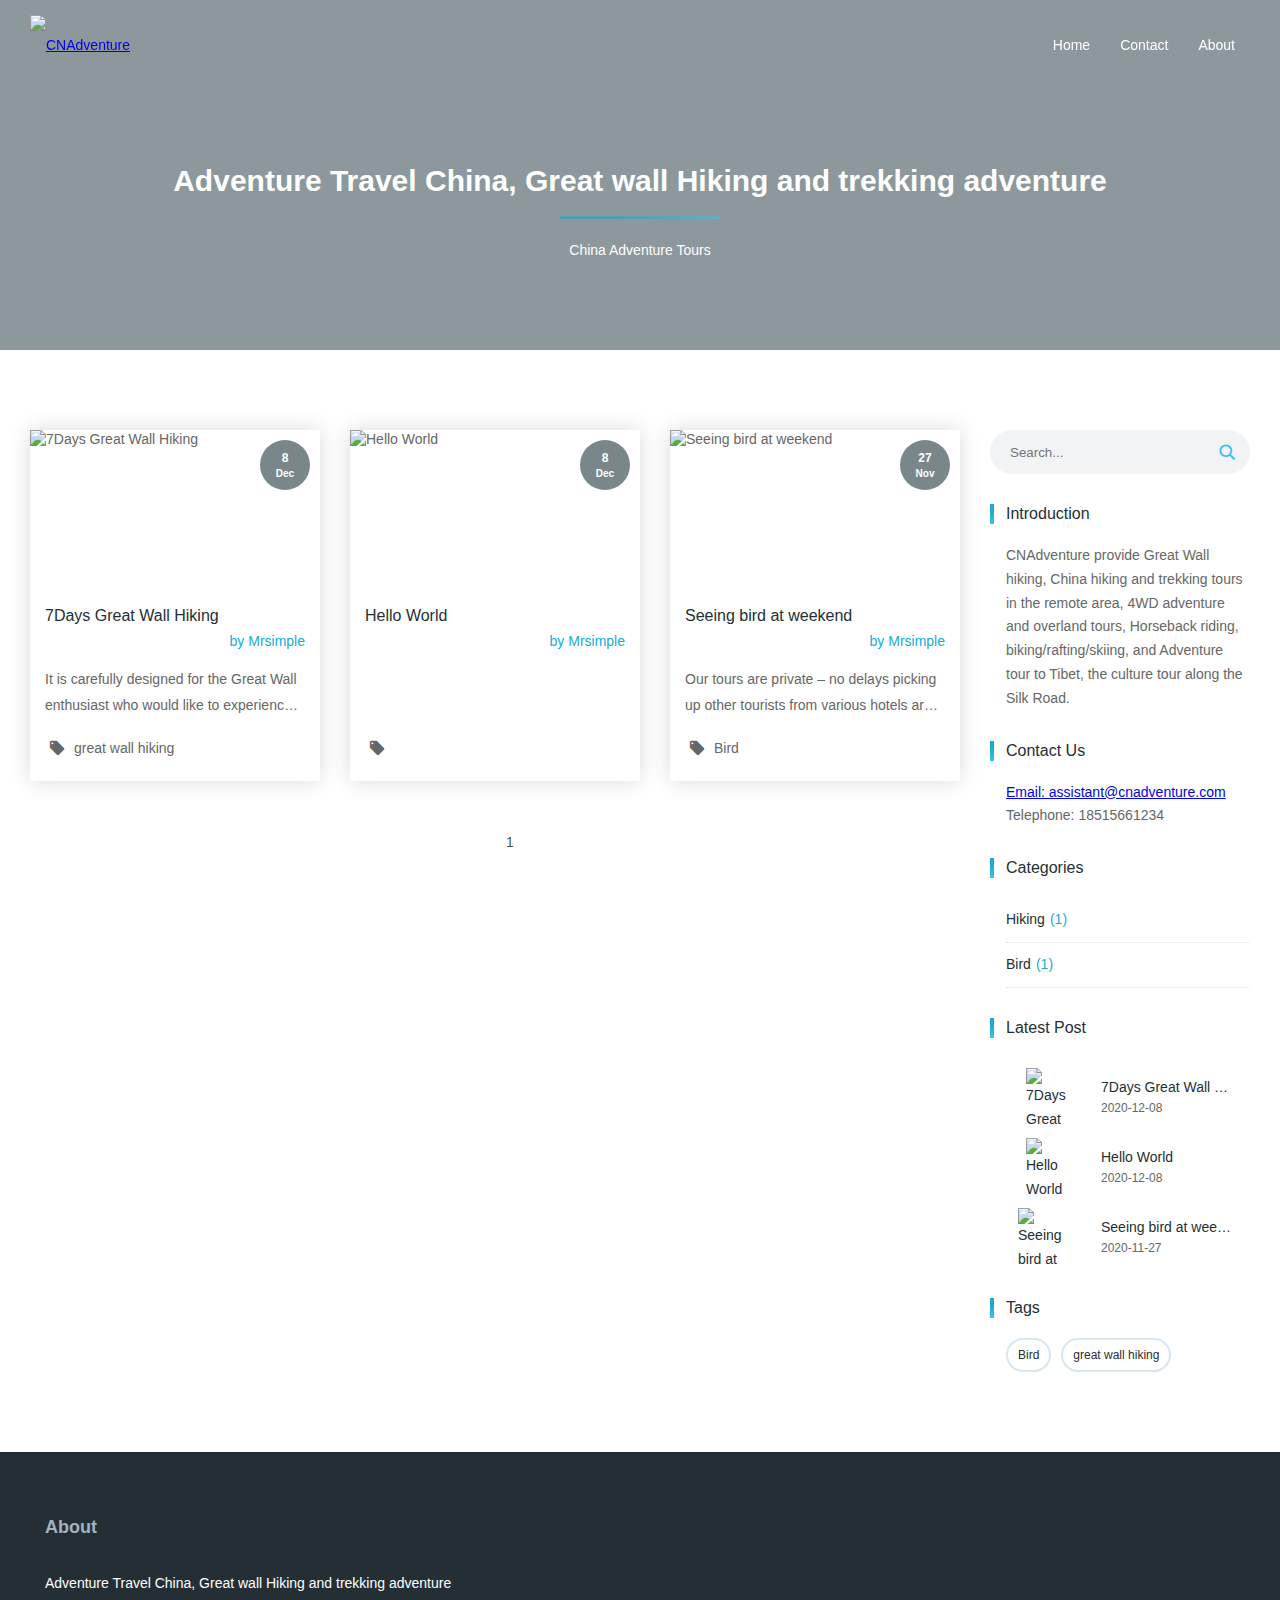
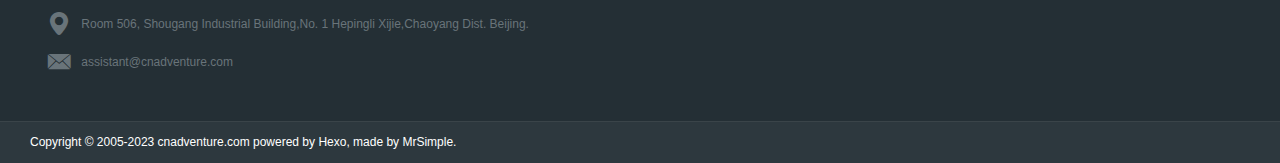
==== commit bbe1470b: "Site updated: 2020-12-08 20:46:42" ====
--- a/index.html
+++ b/index.html
@@ -1 +1 @@
-<!DOCTYPE html><html lang="en"><head><meta charset="utf-8"><title>China Adventure Tours</title><meta http-equiv="X-UA-Compatible" content="IE=Edge,chrome=1"><meta name="viewport" content="width=device-width,initial-scale=1,maximum-scale=1,user-scalable=no"><meta name="format-detection" content="telephone=no"><meta name="author" content="[object Object]"><meta name="designer" content="minfive"><meta name="keywords" content="China Adventure Tours, Great Wall Adventure, hiking vacations, trekking,4WD adventure, 4X4 adventure tours, Tibet adventure tours, Silk road, biking, Wildlife"><meta name="description" content="CNAdventure provide Great Wall hiking, China hiking and trekking tours in the remote area, 4WD adventure and overland tours, Horseback riding, biking/rafting/skiing, and Adventure tour to Tibet, the culture tour along the Silk Road."><meta name="apple-mobile-web-app-capable" content="yes"><meta name="apple-mobile-web-app-status-bar-style" content="black"><meta name="format-detection" content="telephone=yes"><meta name="mobile-web-app-capable" content="yes"><meta name="robots" content="all"><link rel="canonical" href="http://cnadventure.site/index.html"><link rel="icon" type="image/png" href="https://img-blog.csdnimg.cn/20201208153813912.png" sizes="32x32"><link rel="stylesheet" href="/scss/base/index.css"><link rel="alternate" href="/atom.xml" title="CNAdventure" type="application/atom+xml"><link rel="stylesheet" href="/scss/views/page/index.css"><meta name="generator" content="Hexo 5.2.0"></head><body ontouchstart><div id="page-loading" class="page page-loading" style="background-image:url(https://blog.static.minfive.com/other/loader.gif)"></div><div id="page" class="page js-hidden"><header id="page-header" class="page__header" style="background-image:url(https://timgsa.baidu.com/timg?image&quality=80&size=b9999_10000&sec=1606481267451&di=3fa051579e8131a11a1679e7f4a167cb&imgtype=0&src=http%3A%2F%2Fi3.lis99.com%2Fupload%2Fclub%2Ff%2F8%2F5%2Ff888f6acc9c982f18dd0791979554985.jpg)"><nav class="page__navbar"><div class="page__container navbar-container"><a class="page__logo" href="/" title="CNAdventure" alt="CNAdventure"><img src="https://img-blog.csdnimg.cn/20201208153813912.png" alt="CNAdventure"></a><nav class="page__nav"><ul class="nav__list clearfix"><li class="nav__item"><a href="/" alt="Home" title="Home">Home</a></li><li class="nav__item"><a href="/contact" alt="Contact" title="Contact">Contact</a></li><li class="nav__item"><a href="/about" alt="About" title="About">About</a></li></ul></nav><button class="page__menu-btn" type="button"><i class="iconfont icon-menu"></i></button></div></nav><section class="page__info"><h1 class="info__title">China Adventure Tours</h1><hr class="info__hr"><p class="info__desc">Adventure Travel China, Great wall Hiking and trekking adventure</p></section></header><main class="page__container page__main"><div class="page__content"><div class="page__posts clearfix"><div class="page__post"><article itemscope itemtype="http://schema.org/Article" class="page__mini-article"><div class="mini-article__cover"><img itemprop="image" src="https://img-blog.csdnimg.cn/20201208170848709.jpg" alt="7Days Great Wall Hiking"><div itemprop="datePublished" content="" class="mini-article__date"><span class="date__day">8</span> <span class="date__month">Dec</span></div><a itemprop="url" class="iconfont icon-enter" href="/2020/12/08/7Days-Great-Wall-Hiking/"></a></div><div class="mini-article__info"><h3 itemprop="name" class="mini-article__title"><a itemprop="url" href="/2020/12/08/7Days-Great-Wall-Hiking/" title="7Days Great Wall Hiking">7Days Great Wall Hiking</a></h3><p class="mini-article__author">by <span itemprop="author" itemscope itemtype="http://schema.org/Person"><a itemprop="url" href="http://github.com/hehonghui" target="_blank"><span itemprop="name">Mrsimple</span></a></span></p><p itemprop="articleSection" class="min-article__desc">It is carefully designed for the Great Wall enthusiast who would like to experience the best parts of the eastern Wall</p><div class="min-article__tags"><i class="iconfont icon-tab"></i><ul class="tags__list clearfix"><li class="tags__item"><a href="/tags/great-wall-hiking/">great wall hiking</a></li></ul></div></div></article></div><div class="page__post"><article itemscope itemtype="http://schema.org/Article" class="page__mini-article"><div class="mini-article__cover"><img itemprop="image" src="https://media.istockphoto.com/photos/great-wall-picture-id1051651510?b=1&k=6&m=1051651510&s=170667a&w=0&h=GGEyjSM1LxSnq-tvLRw057S_jQP8WgBnbUMtSxBmeWM=" alt="Hello World"><div itemprop="datePublished" content="" class="mini-article__date"><span class="date__day">8</span> <span class="date__month">Dec</span></div><a itemprop="url" class="iconfont icon-enter" href="/2020/12/08/hello-world/"></a></div><div class="mini-article__info"><h3 itemprop="name" class="mini-article__title"><a itemprop="url" href="/2020/12/08/hello-world/" title="Hello World">Hello World</a></h3><p class="mini-article__author">by <span itemprop="author" itemscope itemtype="http://schema.org/Person"><a itemprop="url" href="http://github.com/hehonghui" target="_blank"><span itemprop="name">Mrsimple</span></a></span></p><p itemprop="articleSection" class="min-article__desc"></p><div class="min-article__tags"><i class="iconfont icon-tab"></i><ul class="tags__list clearfix"></ul></div></div></article></div><div class="page__post"><article itemscope itemtype="http://schema.org/Article" class="page__mini-article"><div class="mini-article__cover"><img itemprop="image" src="http://img01.1sucai.com/180329/330819-1P32910251141.jpg" alt="Seeing bird at weekend"><div itemprop="datePublished" content="" class="mini-article__date"><span class="date__day">27</span> <span class="date__month">Nov</span></div><a itemprop="url" class="iconfont icon-enter" href="/2020/11/27/great-wall-hiking-day3/"></a></div><div class="mini-article__info"><h3 itemprop="name" class="mini-article__title"><a itemprop="url" href="/2020/11/27/great-wall-hiking-day3/" title="Seeing bird at weekend">Seeing bird at weekend</a></h3><p class="mini-article__author">by <span itemprop="author" itemscope itemtype="http://schema.org/Person"><a itemprop="url" href="http://github.com/hehonghui" target="_blank"><span itemprop="name">Mrsimple</span></a></span></p><p itemprop="articleSection" class="min-article__desc">Our tours are private – no delays picking up other tourists from various hotels around the city. We pick up, then go!</p><div class="min-article__tags"><i class="iconfont icon-tab"></i><ul class="tags__list clearfix"><li class="tags__item"><a href="/tags/Bird/">Bird</a></li></ul></div></div></article></div></div><nav class="page__paginator"><ul class="paginator__list clearfix"><li class="paginator__item"><span>1</span></li></ul></nav></div><aside class="page__sidebar"><form id="page-search-from" class="page__search-from" action="/search/"><label class="search-form__item"><input class="input" type="text" name="search" placeholder="Search..."> <i class="iconfont icon-search"></i></label></form><div class="sidebar__block"><h3 class="block__title">Introduction</h3><p class="block__text">CNAdventure provide Great Wall hiking, China hiking and trekking tours in the remote area, 4WD adventure and overland tours, Horseback riding, biking/rafting/skiing, and Adventure tour to Tibet, the culture tour along the Silk Road.</p></div><div class="sidebar__block"><h3 class="block__title">Contact Us</h3><p class="block__text"><a href="mailto:assistant@cnadventure.com">Email: assistant@cnadventure.com</a></p><p class="block__text">Telephone: 18515661234</p></div><div class="sidebar__block"><h3 class="block__title">Categories</h3><ul class="block-list"><li class="block-list-item"><a class="block-list-link" href="/categories/Hiking/">Hiking</a><span class="block-list-count">1</span></li><li class="block-list-item"><a class="block-list-link" href="/categories/Bird/">Bird</a><span class="block-list-count">1</span></li></ul></div><div class="sidebar__block"><h3 class="block__title">Latest Post</h3><ul class="block-list latest-post-list"><li class="latest-post-item"><a href="/2020/12/08/7Days-Great-Wall-Hiking/" title="7Days Great Wall Hiking"><div class="item__cover"><img src="https://img-blog.csdnimg.cn/20201208170848709.jpg" alt="7Days Great Wall Hiking"></div><div class="item__info"><h3 class="item__title">7Days Great Wall Hiking</h3><span class="item__text">2020-12-08</span></div></a></li><li class="latest-post-item"><a href="/2020/12/08/hello-world/" title="Hello World"><div class="item__cover"><img src="https://media.istockphoto.com/photos/great-wall-picture-id1051651510?b=1&k=6&m=1051651510&s=170667a&w=0&h=GGEyjSM1LxSnq-tvLRw057S_jQP8WgBnbUMtSxBmeWM=" alt="Hello World"></div><div class="item__info"><h3 class="item__title">Hello World</h3><span class="item__text">2020-12-08</span></div></a></li><li class="latest-post-item"><a href="/2020/11/27/great-wall-hiking-day3/" title="Seeing bird at weekend"><div class="item__cover"><img src="http://img01.1sucai.com/180329/330819-1P32910251141.jpg" alt="Seeing bird at weekend"></div><div class="item__info"><h3 class="item__title">Seeing bird at weekend</h3><span class="item__text">2020-11-27</span></div></a></li></ul></div><div class="sidebar__block"><h3 class="block__title">Tags</h3><ul class="block-list tag-list clearfix"><li class="tag-item"><a class="tag-link" href="/tags/Bird/">Bird</a></li><li class="tag-item"><a class="tag-link" href="/tags/great-wall-hiking/">great wall hiking</a></li></ul></div></aside></main><footer class="page__footer"><section class="footer__top"><div class="page__container footer__container"><div class="footer-top__item footer-top__item--2"><h3 class="item__title">About</h3><div class="item__content"><p class="item__text">Adventure Travel China, Great wall Hiking and trekking adventure</p><ul class="footer__contact-info"><li class="contact-info__item"><i class="iconfont icon-address"></i> <span>Room 506, Shougang Industrial Building,No. 1 Hepingli Xijie,Chaoyang Dist. Beijing.</span></li><li class="contact-info__item"><i class="iconfont icon-email2"></i> <span>assistant@cnadventure.com</span></li></ul></div></div></div></section><section class="footer__bottom"><div class="page__container footer__container"><p class="footer__copyright">Copyright © 2005-2023 <a href="https://cnadventure.com" target="_blank">cnadventure.com</a> powered by <a href="http://hexo.io/" target="_blank">Hexo</a>, made by <a href="https://github.com/hehonghui" target="_blank">MrSimple</a>.</p><ul class="footer__social-network clearfix"></ul></div></section></footer><div id="back-top" class="back-top back-top--hidden js-hidden"><i class="iconfont icon-top"></i></div></div><script src="/js/common.js"></script></body></html>+<!DOCTYPE html><html lang="en"><head><meta charset="utf-8"><title>Adventure Travel China, Great wall Hiking and trekking adventure</title><meta http-equiv="X-UA-Compatible" content="IE=Edge,chrome=1"><meta name="viewport" content="width=device-width,initial-scale=1,maximum-scale=1,user-scalable=no"><meta name="format-detection" content="telephone=no"><meta name="author" content="[object Object]"><meta name="designer" content="minfive"><meta name="keywords" content="China Adventure Tours, Great Wall Adventure, hiking vacations, trekking,4WD adventure, 4X4 adventure tours, Tibet adventure tours, Silk road, biking, Wildlife"><meta name="description" content="CNAdventure provide Great Wall hiking, China hiking and trekking tours in the remote area, 4WD adventure and overland tours, Horseback riding, biking/rafting/skiing, and Adventure tour to Tibet, the culture tour along the Silk Road."><meta name="apple-mobile-web-app-capable" content="yes"><meta name="apple-mobile-web-app-status-bar-style" content="black"><meta name="format-detection" content="telephone=yes"><meta name="mobile-web-app-capable" content="yes"><meta name="robots" content="all"><link rel="canonical" href="http://cnadventure.site/index.html"><link rel="icon" type="image/png" href="https://img-blog.csdnimg.cn/20201208153813912.png" sizes="32x32"><link rel="stylesheet" href="/scss/base/index.css"><link rel="alternate" href="/atom.xml" title="CNAdventure" type="application/atom+xml"><link rel="stylesheet" href="/scss/views/page/index.css"><meta name="generator" content="Hexo 5.2.0"></head><body ontouchstart><div id="page-loading" class="page page-loading" style="background-image:url(https://blog.static.minfive.com/other/loader.gif)"></div><div id="page" class="page js-hidden"><header id="page-header" class="page__header" style="background-image:url(https://timgsa.baidu.com/timg?image&quality=80&size=b9999_10000&sec=1606481267451&di=3fa051579e8131a11a1679e7f4a167cb&imgtype=0&src=http%3A%2F%2Fi3.lis99.com%2Fupload%2Fclub%2Ff%2F8%2F5%2Ff888f6acc9c982f18dd0791979554985.jpg)"><nav class="page__navbar"><div class="page__container navbar-container"><a class="page__logo" href="/" title="CNAdventure" alt="CNAdventure"><img src="https://img-blog.csdnimg.cn/20201208200447759.png" alt="CNAdventure"></a><nav class="page__nav"><ul class="nav__list clearfix"><li class="nav__item"><a href="/" alt="Home" title="Home">Home</a></li><li class="nav__item"><a href="/contact" alt="Contact" title="Contact">Contact</a></li><li class="nav__item"><a href="/about" alt="About" title="About">About</a></li></ul></nav><button class="page__menu-btn" type="button"><i class="iconfont icon-menu"></i></button></div></nav><section class="page__info"><h1 class="info__title">Adventure Travel China, Great wall Hiking and trekking adventure</h1><hr class="info__hr"><p class="info__desc">China Adventure Tours</p></section></header><main class="page__container page__main"><div class="page__content"><div class="page__posts clearfix"><div class="page__post"><article itemscope itemtype="http://schema.org/Article" class="page__mini-article"><div class="mini-article__cover"><img itemprop="image" src="https://img-blog.csdnimg.cn/20201208170848709.jpg" alt="7Days Great Wall Hiking"><div itemprop="datePublished" content="" class="mini-article__date"><span class="date__day">8</span> <span class="date__month">Dec</span></div><a itemprop="url" class="iconfont icon-enter" href="/2020/12/08/7Days-Great-Wall-Hiking/"></a></div><div class="mini-article__info"><h3 itemprop="name" class="mini-article__title"><a itemprop="url" href="/2020/12/08/7Days-Great-Wall-Hiking/" title="7Days Great Wall Hiking">7Days Great Wall Hiking</a></h3><p class="mini-article__author">by <span itemprop="author" itemscope itemtype="http://schema.org/Person"><a itemprop="url" href="http://github.com/hehonghui" target="_blank"><span itemprop="name">Mrsimple</span></a></span></p><p itemprop="articleSection" class="min-article__desc">It is carefully designed for the Great Wall enthusiast who would like to experience the best parts of the eastern Wall</p><div class="min-article__tags"><i class="iconfont icon-tab"></i><ul class="tags__list clearfix"><li class="tags__item"><a href="/tags/great-wall-hiking/">great wall hiking</a></li></ul></div></div></article></div><div class="page__post"><article itemscope itemtype="http://schema.org/Article" class="page__mini-article"><div class="mini-article__cover"><img itemprop="image" src="https://media.istockphoto.com/photos/great-wall-picture-id1051651510?b=1&k=6&m=1051651510&s=170667a&w=0&h=GGEyjSM1LxSnq-tvLRw057S_jQP8WgBnbUMtSxBmeWM=" alt="Hello World"><div itemprop="datePublished" content="" class="mini-article__date"><span class="date__day">8</span> <span class="date__month">Dec</span></div><a itemprop="url" class="iconfont icon-enter" href="/2020/12/08/hello-world/"></a></div><div class="mini-article__info"><h3 itemprop="name" class="mini-article__title"><a itemprop="url" href="/2020/12/08/hello-world/" title="Hello World">Hello World</a></h3><p class="mini-article__author">by <span itemprop="author" itemscope itemtype="http://schema.org/Person"><a itemprop="url" href="http://github.com/hehonghui" target="_blank"><span itemprop="name">Mrsimple</span></a></span></p><p itemprop="articleSection" class="min-article__desc"></p><div class="min-article__tags"><i class="iconfont icon-tab"></i><ul class="tags__list clearfix"></ul></div></div></article></div><div class="page__post"><article itemscope itemtype="http://schema.org/Article" class="page__mini-article"><div class="mini-article__cover"><img itemprop="image" src="http://img01.1sucai.com/180329/330819-1P32910251141.jpg" alt="Seeing bird at weekend"><div itemprop="datePublished" content="" class="mini-article__date"><span class="date__day">27</span> <span class="date__month">Nov</span></div><a itemprop="url" class="iconfont icon-enter" href="/2020/11/27/great-wall-hiking-day3/"></a></div><div class="mini-article__info"><h3 itemprop="name" class="mini-article__title"><a itemprop="url" href="/2020/11/27/great-wall-hiking-day3/" title="Seeing bird at weekend">Seeing bird at weekend</a></h3><p class="mini-article__author">by <span itemprop="author" itemscope itemtype="http://schema.org/Person"><a itemprop="url" href="http://github.com/hehonghui" target="_blank"><span itemprop="name">Mrsimple</span></a></span></p><p itemprop="articleSection" class="min-article__desc">Our tours are private – no delays picking up other tourists from various hotels around the city. We pick up, then go!</p><div class="min-article__tags"><i class="iconfont icon-tab"></i><ul class="tags__list clearfix"><li class="tags__item"><a href="/tags/Bird/">Bird</a></li></ul></div></div></article></div></div><nav class="page__paginator"><ul class="paginator__list clearfix"><li class="paginator__item"><span>1</span></li></ul></nav></div><aside class="page__sidebar"><form id="page-search-from" class="page__search-from" action="/search/"><label class="search-form__item"><input class="input" type="text" name="search" placeholder="Search..."> <i class="iconfont icon-search"></i></label></form><div class="sidebar__block"><h3 class="block__title">Introduction</h3><p class="block__text">CNAdventure provide Great Wall hiking, China hiking and trekking tours in the remote area, 4WD adventure and overland tours, Horseback riding, biking/rafting/skiing, and Adventure tour to Tibet, the culture tour along the Silk Road.</p></div><div class="sidebar__block"><h3 class="block__title">Contact Us</h3><p class="block__text"><a href="mailto:assistant@cnadventure.com">Email: assistant@cnadventure.com</a></p><p class="block__text">Telephone: 18515661234</p></div><div class="sidebar__block"><h3 class="block__title">Categories</h3><ul class="block-list"><li class="block-list-item"><a class="block-list-link" href="/categories/Hiking/">Hiking</a><span class="block-list-count">1</span></li><li class="block-list-item"><a class="block-list-link" href="/categories/Bird/">Bird</a><span class="block-list-count">1</span></li></ul></div><div class="sidebar__block"><h3 class="block__title">Latest Post</h3><ul class="block-list latest-post-list"><li class="latest-post-item"><a href="/2020/12/08/7Days-Great-Wall-Hiking/" title="7Days Great Wall Hiking"><div class="item__cover"><img src="https://img-blog.csdnimg.cn/20201208170848709.jpg" alt="7Days Great Wall Hiking"></div><div class="item__info"><h3 class="item__title">7Days Great Wall Hiking</h3><span class="item__text">2020-12-08</span></div></a></li><li class="latest-post-item"><a href="/2020/12/08/hello-world/" title="Hello World"><div class="item__cover"><img src="https://media.istockphoto.com/photos/great-wall-picture-id1051651510?b=1&k=6&m=1051651510&s=170667a&w=0&h=GGEyjSM1LxSnq-tvLRw057S_jQP8WgBnbUMtSxBmeWM=" alt="Hello World"></div><div class="item__info"><h3 class="item__title">Hello World</h3><span class="item__text">2020-12-08</span></div></a></li><li class="latest-post-item"><a href="/2020/11/27/great-wall-hiking-day3/" title="Seeing bird at weekend"><div class="item__cover"><img src="http://img01.1sucai.com/180329/330819-1P32910251141.jpg" alt="Seeing bird at weekend"></div><div class="item__info"><h3 class="item__title">Seeing bird at weekend</h3><span class="item__text">2020-11-27</span></div></a></li></ul></div><div class="sidebar__block"><h3 class="block__title">Tags</h3><ul class="block-list tag-list clearfix"><li class="tag-item"><a class="tag-link" href="/tags/Bird/">Bird</a></li><li class="tag-item"><a class="tag-link" href="/tags/great-wall-hiking/">great wall hiking</a></li></ul></div></aside></main><footer class="page__footer"><section class="footer__top"><div class="page__container footer__container"><div class="footer-top__item footer-top__item--2"><h3 class="item__title">About</h3><div class="item__content"><p class="item__text">Adventure Travel China, Great wall Hiking and trekking adventure</p><ul class="footer__contact-info"><li class="contact-info__item"><i class="iconfont icon-address"></i> <span>Room 506, Shougang Industrial Building,No. 1 Hepingli Xijie,Chaoyang Dist. Beijing.</span></li><li class="contact-info__item"><i class="iconfont icon-email2"></i> <span>assistant@cnadventure.com</span></li></ul></div></div></div></section><section class="footer__bottom"><div class="page__container footer__container"><p class="footer__copyright">Copyright © 2005-2023 <a href="https://cnadventure.com" target="_blank">cnadventure.com</a> powered by <a href="http://hexo.io/" target="_blank">Hexo</a>, made by <a href="https://github.com/hehonghui" target="_blank">MrSimple</a>.</p><ul class="footer__social-network clearfix"></ul></div></section></footer><div id="back-top" class="back-top back-top--hidden js-hidden"><i class="iconfont icon-top"></i></div></div><script src="/js/common.js"></script></body></html>